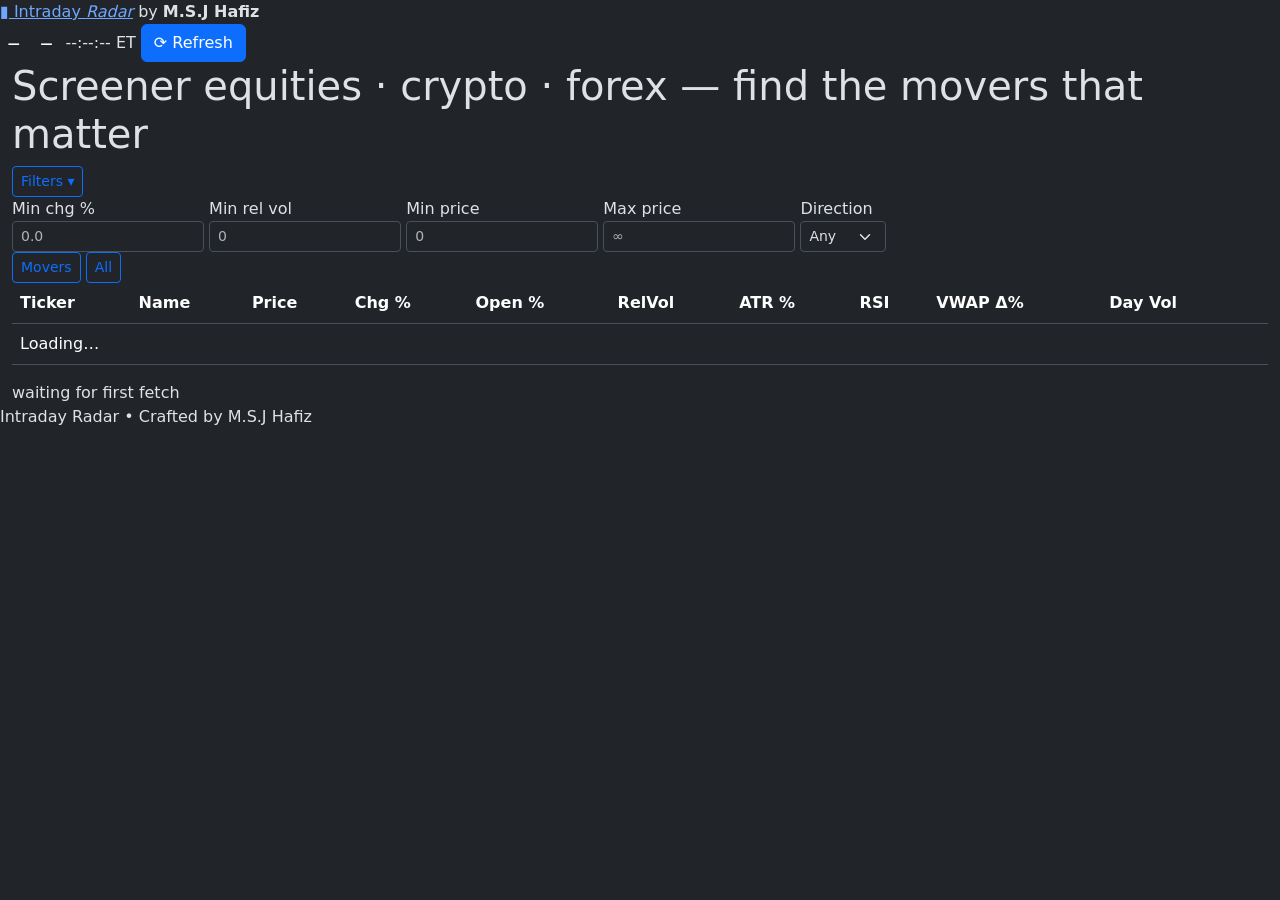
==== public/index.html @ ef5fe6a0 "Bootstrap 5.3 integration: dark theme variables, themed buttons/forms/tables/badges/progress, contai" ====
<!doctype html>
<html lang="en" data-bs-theme="dark">
<head>
  <meta charset="utf-8">
  <meta name="viewport" content="width=device-width, initial-scale=1">
  <title>Screener — Intraday Radar</title>
  <link href="https://cdn.jsdelivr.net/npm/bootstrap@5.3.3/dist/css/bootstrap.min.css" rel="stylesheet">
  <link rel="preconnect" href="https://fonts.googleapis.com">
  <link rel="preconnect" href="https://fonts.gstatic.com" crossorigin>
  <link href="https://fonts.googleapis.com/css2?family=Inter:wght@400;500;600;700;800&family=JetBrains+Mono:wght@400;500;600;700&display=swap" rel="stylesheet">
  <link rel="stylesheet" href="/static/style.css">
</head>
<body>
  <header class="topbar">
    <a class="brand" href="/"><span class="logo">▮</span> Intraday <em>Radar</em></a>
    <span class="byline">by <b>M.S.J Hafiz</b></span>
    <div class="topbar-right">
      <span class="pill badge rounded-pill" id="mode-pill">—</span>
      <span class="pill badge rounded-pill" id="state-pill">—</span>
      <span class="clock" id="et-clock">--:--:-- ET</span>
      <button class="btn btn-primary" id="refresh-btn">⟳ Refresh</button>
    </div>
  </header>
  <div class="tape"><div class="tape-track" id="tape-track"></div></div>
  <main class="container-xxl">
    <section class="panel">
      <div class="panel-head">
        <h1>Screener <span class="sub">equities · crypto · forex — find the movers that matter</span></h1>
        <button class="btn btn-sm btn-outline-primary filter-toggle" id="filter-toggle">Filters ▾</button>
      </div>
      <div class="filters" id="filters-panel">
        <label>Min chg % <input type="number" class="form-control form-control-sm" id="f-min-change" step="0.1" placeholder="0.0"></label>
        <label>Min rel vol <input type="number" class="form-control form-control-sm" id="f-min-relvol" step="0.1" placeholder="0"></label>
        <label>Min price <input type="number" class="form-control form-control-sm" id="f-min-price" step="0.01" placeholder="0"></label>
        <label>Max price <input type="number" class="form-control form-control-sm" id="f-max-price" step="0.01" placeholder="∞"></label>
        <label>Direction
          <select class="form-select form-select-sm" id="f-direction">
            <option value="any" selected>Any</option>
            <option value="up">Up</option>
            <option value="down">Down</option>
          </select>
        </label>
        <div class="filters-actions">
          <button class="btn btn-sm btn-outline-primary" id="preset-movers">Movers</button>
          <button class="btn btn-sm btn-outline-primary" id="preset-all">All</button>
        </div>
      </div>
      <div class="breadth" id="breadth"></div>
      <div class="table-scroll">
      <table class="grid table align-middle" id="screener-table">
        <thead>
          <tr>
            <th data-sort="change_desc">Ticker</th>
            <th>Name</th>
            <th data-sort="change_desc" class="num">Price</th>
            <th data-sort="change_desc" class="num">Chg %</th>
            <th class="num">Open %</th>
            <th data-sort="relvol" class="num">RelVol</th>
            <th data-sort="atr" class="num">ATR %</th>
            <th data-sort="rsi" class="num">RSI</th>
            <th class="num">VWAP Δ%</th>
            <th class="num">Day Vol</th>
            <th></th>
          </tr>
        </thead>
        <tbody id="rows">
          <tr><td colspan="11" class="empty">Loading…</td></tr>
        </tbody>
      </table>
      </div>
      <div class="panel-foot">
        <span id="refresh-note">waiting for first fetch</span>
        <span id="row-count"></span>
      </div>
    </section>
  </main>
  <footer class="site-foot">
    Intraday Radar <span class="sep">•</span> Crafted by <span class="credit">M.S.J Hafiz</span>
  </footer>
  <script src="/static/chart.js"></script>
  <script src="/static/app.js"></script>
</body>
</html>
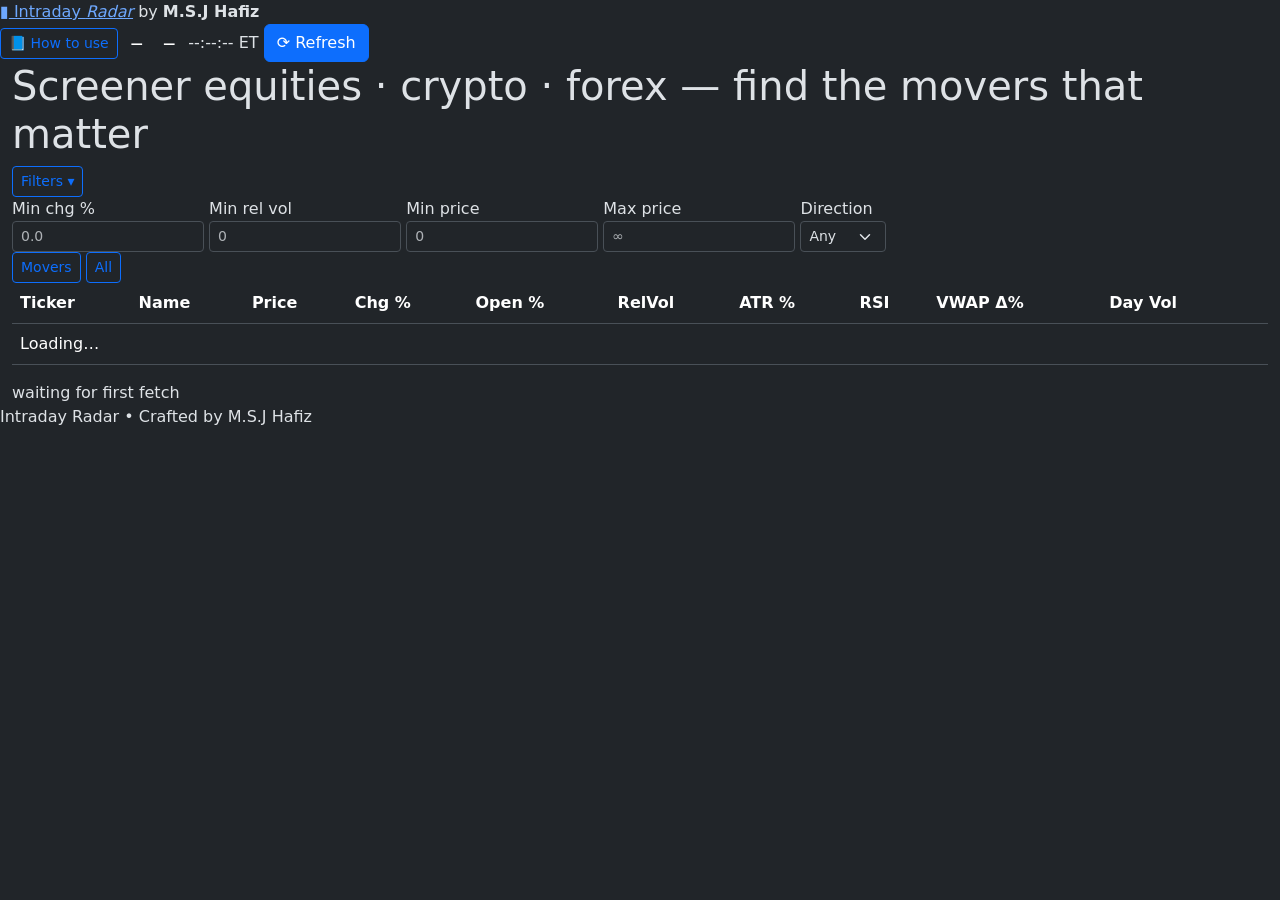
==== commit 57c213fd: "Add /guide: signal trading manual for Binomo, Pocket Option, IQ Option and more - New guide page (pu" ====
--- a/public/index.html
+++ b/public/index.html
@@ -15,6 +15,7 @@
     <a class="brand" href="/"><span class="logo">▮</span> Intraday <em>Radar</em></a>
     <span class="byline">by <b>M.S.J Hafiz</b></span>
     <div class="topbar-right">
+      <a class="btn btn-sm btn-outline-primary" href="/guide" title="How to trade the signal — Binomo, Pocket Option, IQ Option & more">📘 How to use</a>
       <span class="pill badge rounded-pill" id="mode-pill">—</span>
       <span class="pill badge rounded-pill" id="state-pill">—</span>
       <span class="clock" id="et-clock">--:--:-- ET</span>
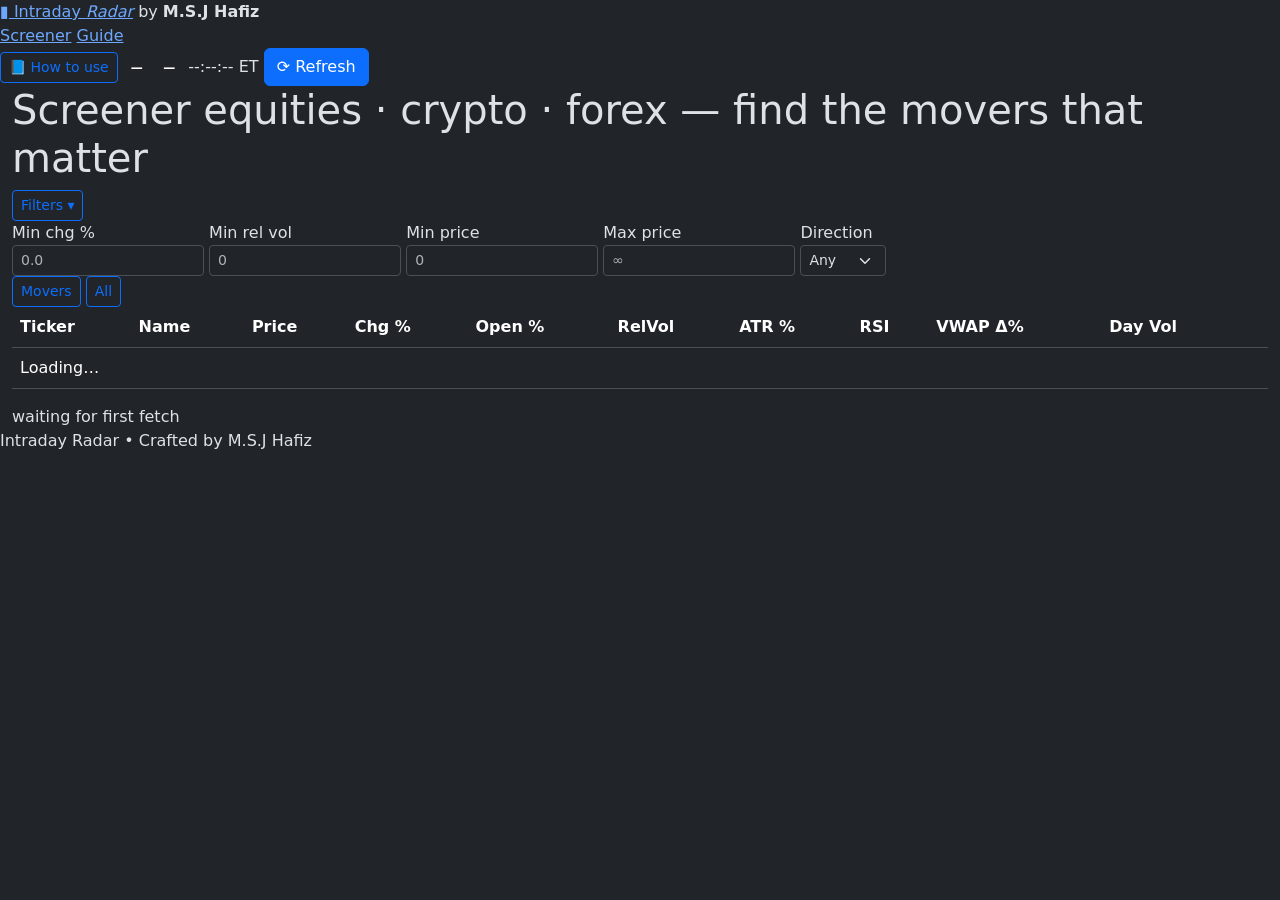
==== commit a2a7f2cf: "Design 3.0: full UI/UX pass for desktop and phone Desktop: - top nav (Screener / Guide) with active " ====
--- a/public/index.html
+++ b/public/index.html
@@ -14,12 +14,16 @@
   <header class="topbar">
     <a class="brand" href="/"><span class="logo">▮</span> Intraday <em>Radar</em></a>
     <span class="byline">by <b>M.S.J Hafiz</b></span>
+    <nav class="topnav">
+      <a href="/" class="topnav-link active">Screener</a>
+      <a href="/guide" class="topnav-link">Guide</a>
+    </nav>
     <div class="topbar-right">
-      <a class="btn btn-sm btn-outline-primary" href="/guide" title="How to trade the signal — Binomo, Pocket Option, IQ Option & more">📘 How to use</a>
+      <a class="btn btn-sm btn-outline-primary" href="/guide" title="How to trade the signal — Binomo, Pocket Option, IQ Option & more">📘 <span class="btn-text">How to use</span></a>
       <span class="pill badge rounded-pill" id="mode-pill">—</span>
       <span class="pill badge rounded-pill" id="state-pill">—</span>
       <span class="clock" id="et-clock">--:--:-- ET</span>
-      <button class="btn btn-primary" id="refresh-btn">⟳ Refresh</button>
+      <button class="btn btn-primary" id="refresh-btn">⟳ <span class="btn-text">Refresh</span></button>
     </div>
   </header>
   <div class="tape"><div class="tape-track" id="tape-track"></div></div>
@@ -51,9 +55,9 @@
       <table class="grid table align-middle" id="screener-table">
         <thead>
           <tr>
-            <th data-sort="change_desc">Ticker</th>
+            <th>Ticker</th>
             <th>Name</th>
-            <th data-sort="change_desc" class="num">Price</th>
+            <th class="num">Price</th>
             <th data-sort="change_desc" class="num">Chg %</th>
             <th class="num">Open %</th>
             <th data-sort="relvol" class="num">RelVol</th>
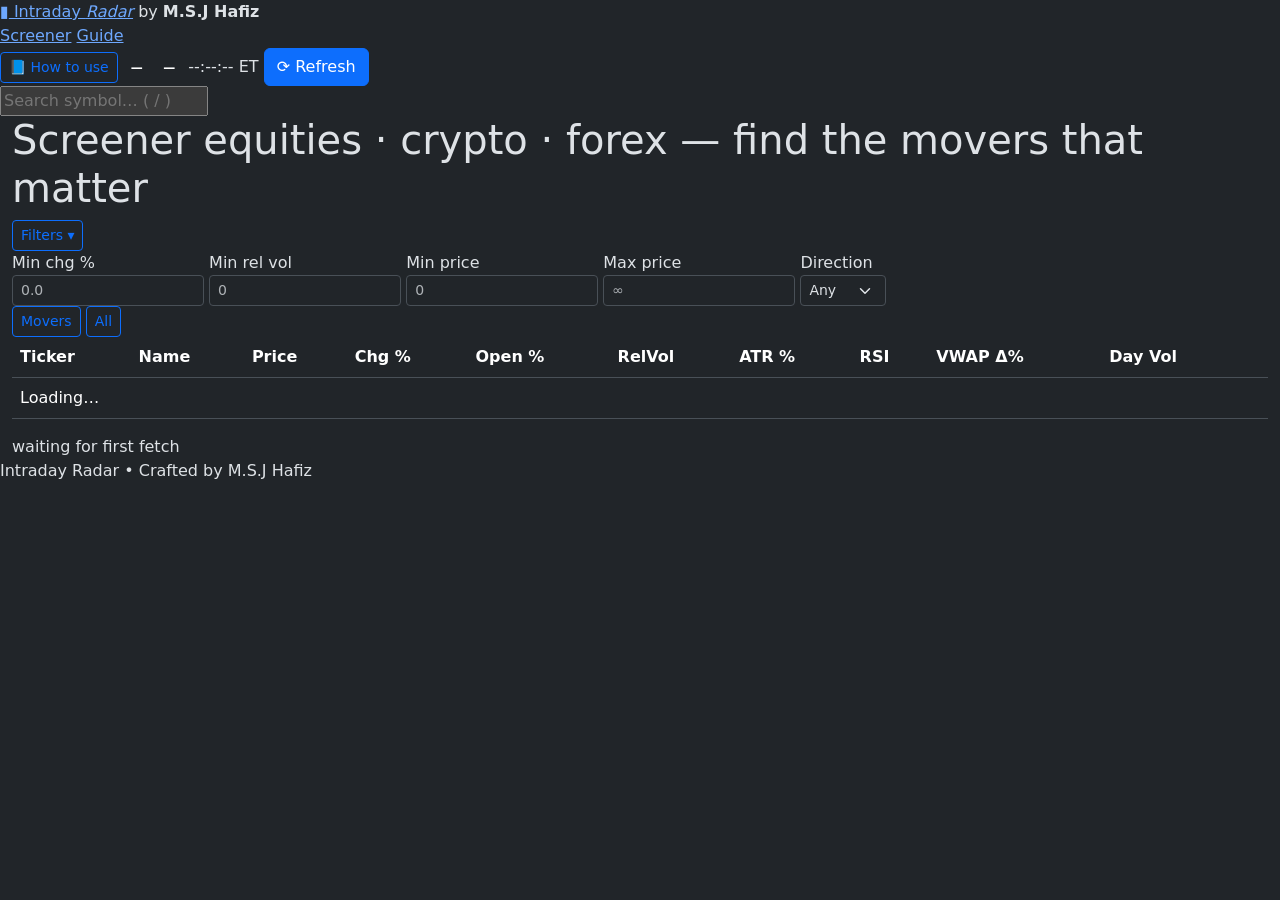
==== commit e23cb21f: "Pro capabilities: symbol search, chart timeframe toggle, symbol pager - /api/symbols (watchlist tick" ====
--- a/public/index.html
+++ b/public/index.html
@@ -3,6 +3,12 @@
 <head>
   <meta charset="utf-8">
   <meta name="viewport" content="width=device-width, initial-scale=1">
+  <meta name="description" content="Real-time intraday screener for US equities, crypto and forex with multi-timeframe buy/sell signals, predictions and risk checks.">
+  <meta name="theme-color" content="#05080f">
+  <link rel="icon" type="image/svg+xml" href="data:image/svg+xml,%3Csvg xmlns='http://www.w3.org/2000/svg' viewBox='0 0 32 32'%3E%3Cdefs%3E%3ClinearGradient id='g' x1='0' y1='0' x2='1' y2='1'%3E%3Cstop offset='0' stop-color='%2322d3ee'/%3E%3Cstop offset='1' stop-color='%23818cf8'/%3E%3C/linearGradient%3E%3C/defs%3E%3Crect width='32' height='32' rx='8' fill='url(%23g)'/%3E%3Cpath d='M7 21 L12 13 L16 17 L20 10 L25 18' stroke='%2306131c' stroke-width='3' fill='none' stroke-linecap='round' stroke-linejoin='round'/%3E%3C/svg%3E">
+  <meta property="og:title" content="Screener — Intraday Radar">
+  <meta property="og:description" content="Real-time intraday screener for US equities, crypto and forex with multi-timeframe buy/sell signals, predictions and risk checks.">
+  <meta property="og:type" content="website">
   <title>Screener — Intraday Radar</title>
   <link href="https://cdn.jsdelivr.net/npm/bootstrap@5.3.3/dist/css/bootstrap.min.css" rel="stylesheet">
   <link rel="preconnect" href="https://fonts.googleapis.com">
@@ -19,13 +25,17 @@
       <a href="/guide" class="topnav-link">Guide</a>
     </nav>
     <div class="topbar-right">
-      <a class="btn btn-sm btn-outline-primary" href="/guide" title="How to trade the signal — Binomo, Pocket Option, IQ Option & more">📘 <span class="btn-text">How to use</span></a>
+      <a class="btn btn-sm btn-outline-primary" href="/guide" title="How to trade the signal — Binomo, Pocket Option, IQ Option & more" aria-label="Trading manual">📘 <span class="btn-text">How to use</span></a>
       <span class="pill badge rounded-pill" id="mode-pill">—</span>
       <span class="pill badge rounded-pill" id="state-pill">—</span>
       <span class="clock" id="et-clock">--:--:-- ET</span>
-      <button class="btn btn-primary" id="refresh-btn">⟳ <span class="btn-text">Refresh</span></button>
+      <button class="btn btn-primary" id="refresh-btn" aria-label="Refresh data">⟳ <span class="btn-text">Refresh</span></button>
     </div>
-  </header>
+        <div class="searchbox">
+        <input id="sym-search" type="text" placeholder="Search symbol… ( / )" autocomplete="off" aria-label="Search symbol" spellcheck="false">
+        <div class="sym-drop" id="sym-drop" role="listbox"></div>
+      </div>
+</header>
   <div class="tape"><div class="tape-track" id="tape-track"></div></div>
   <main class="container-xxl">
     <section class="panel">
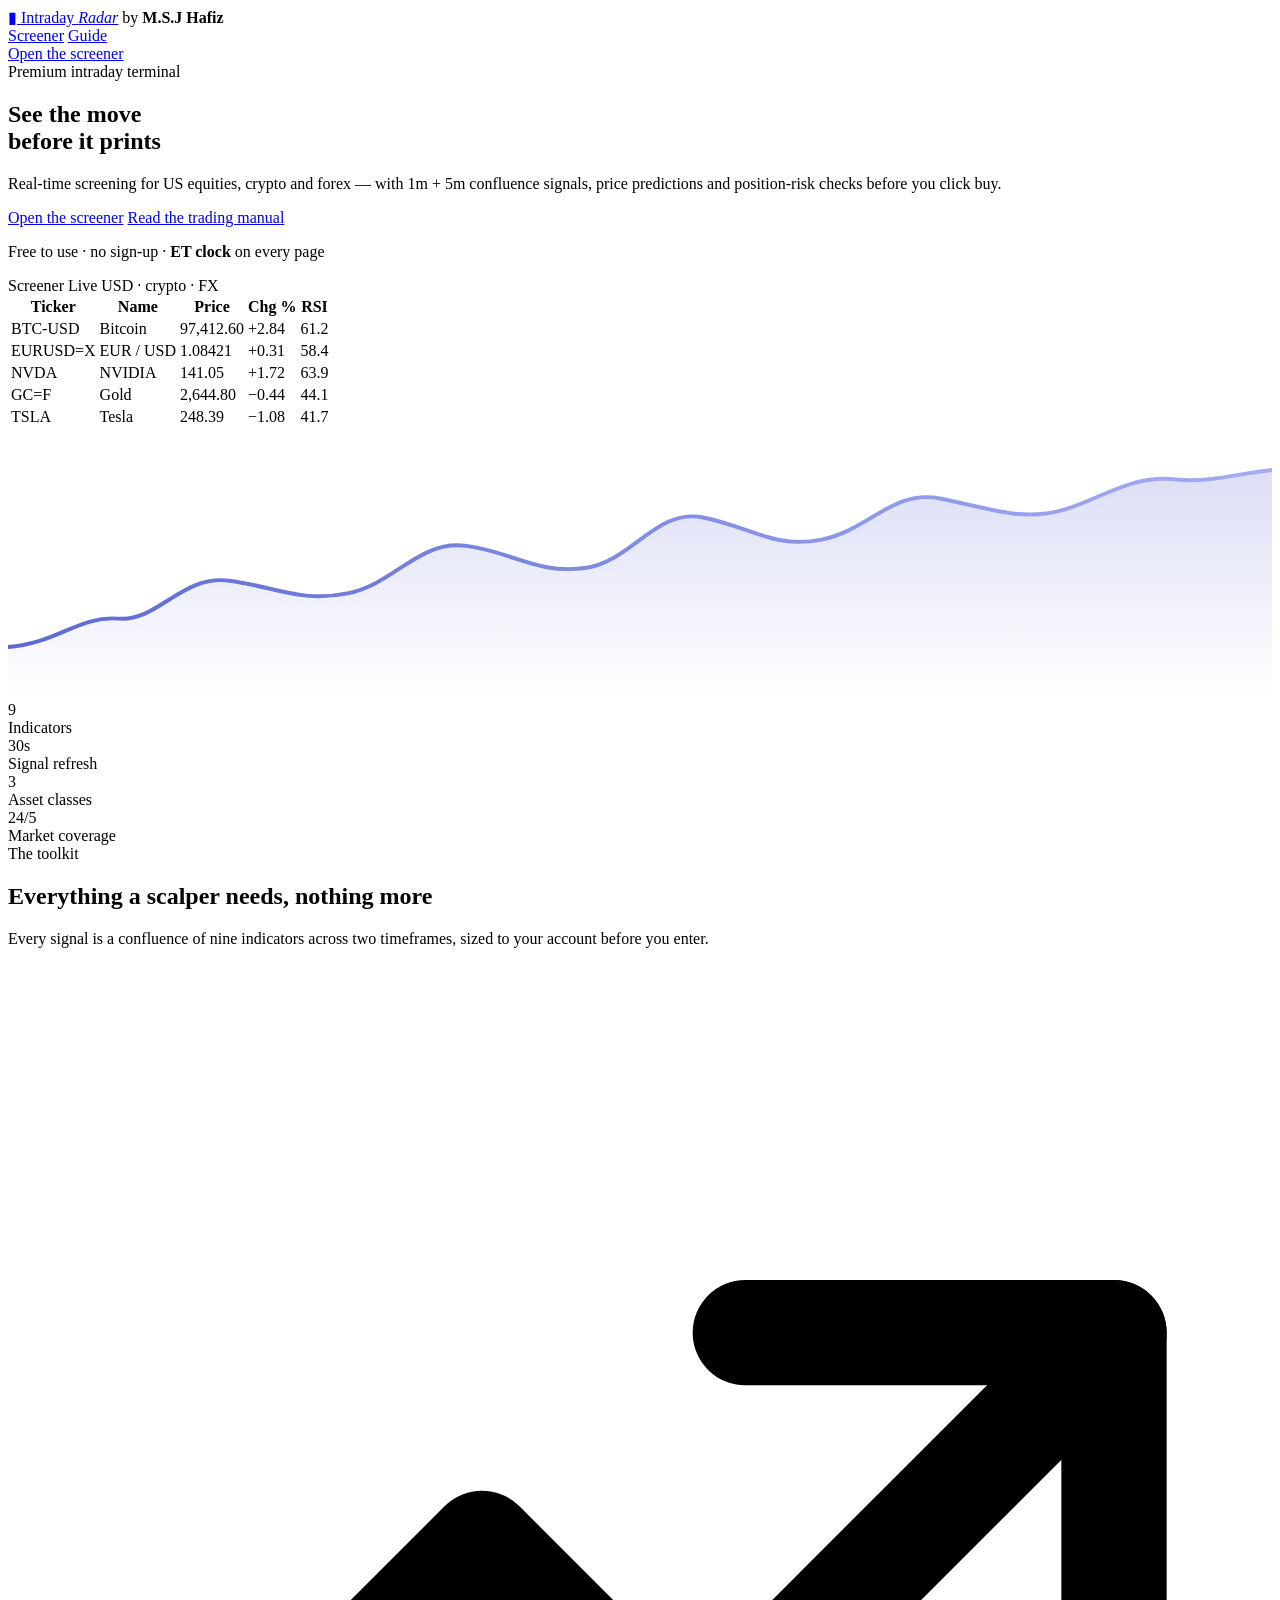
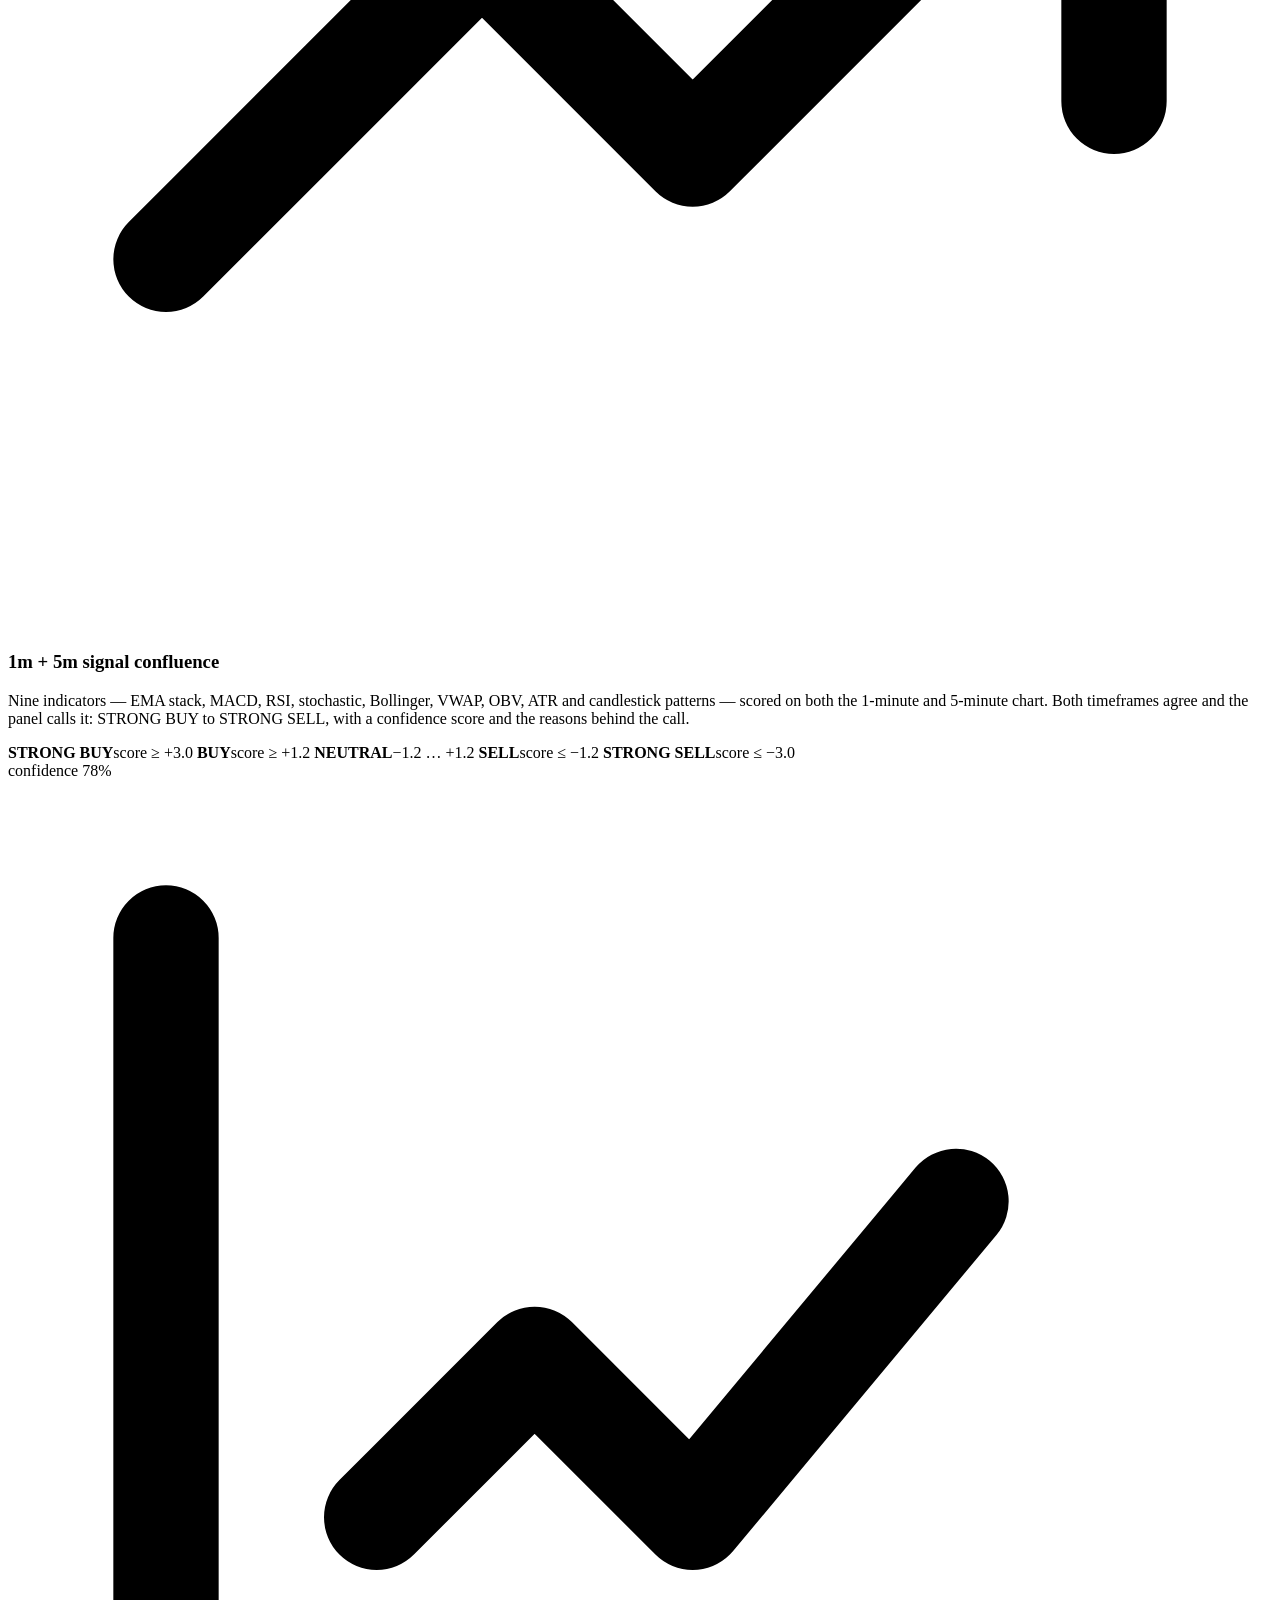
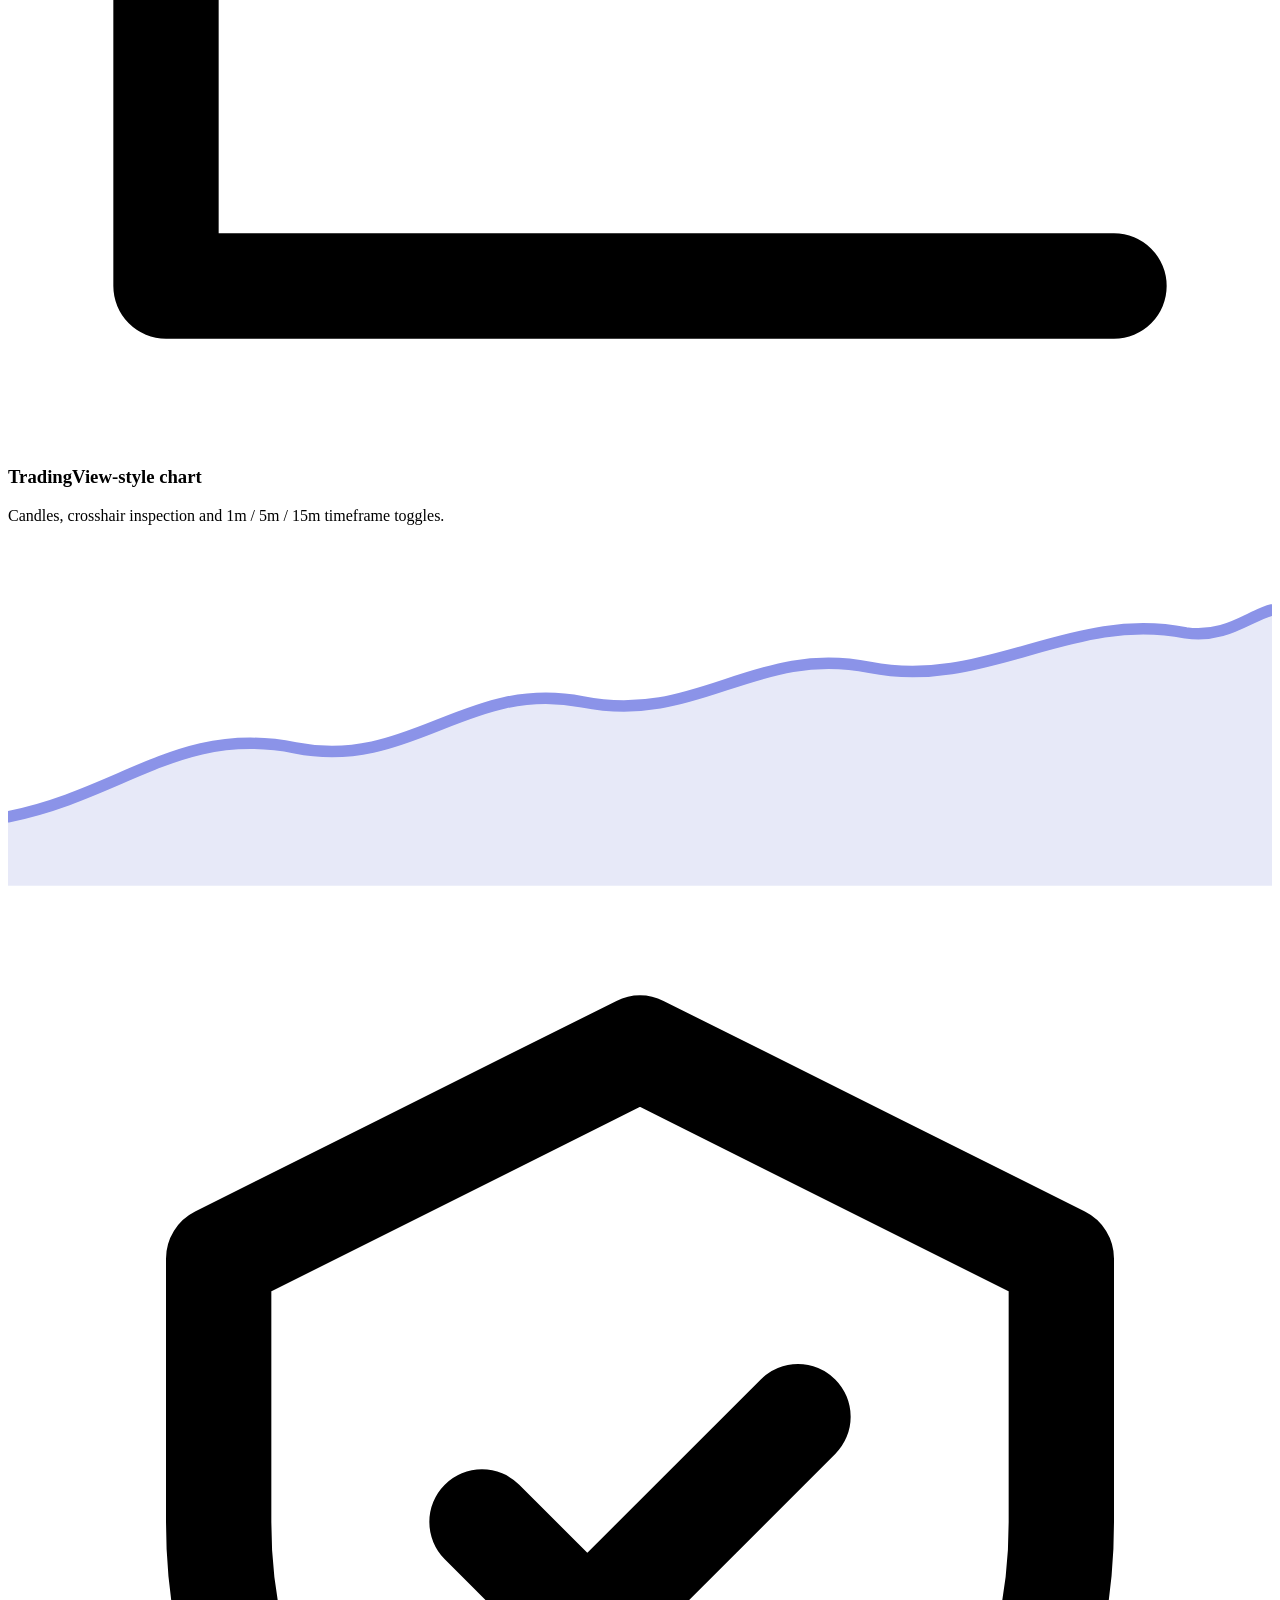
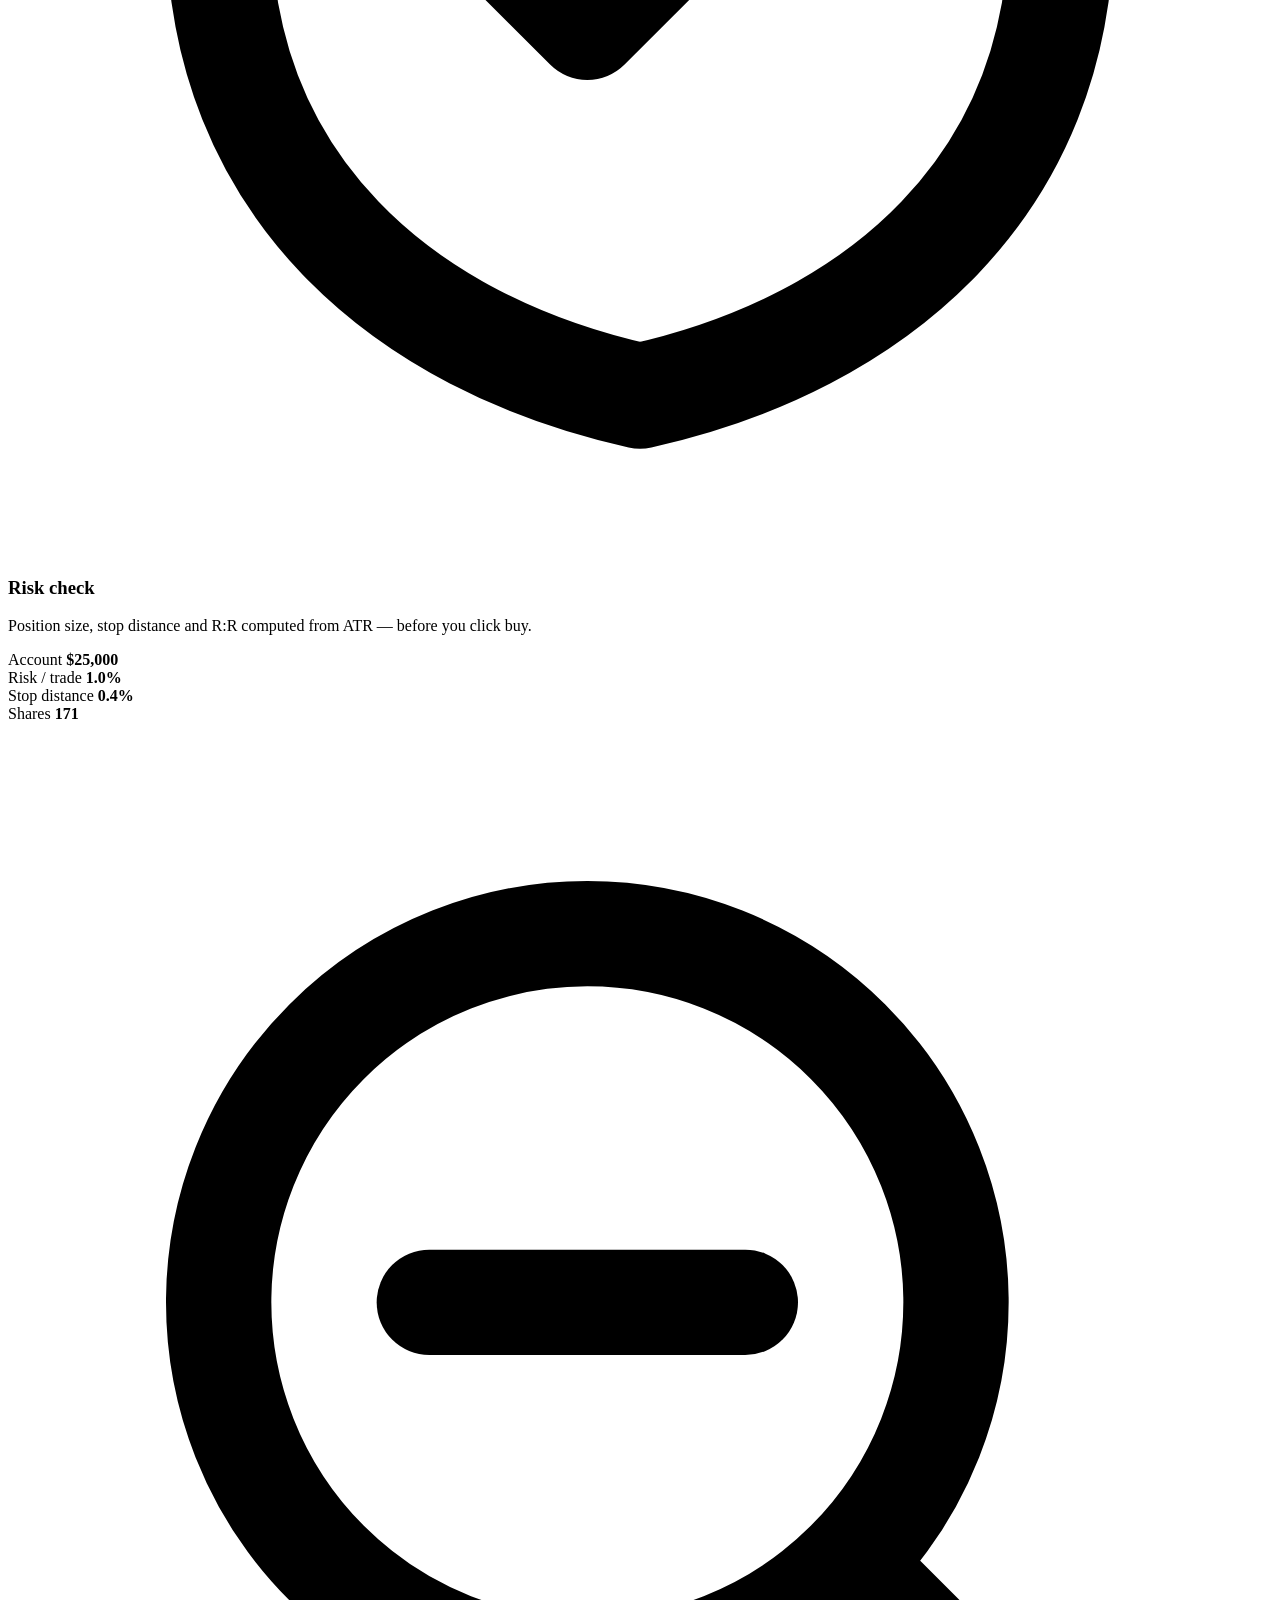
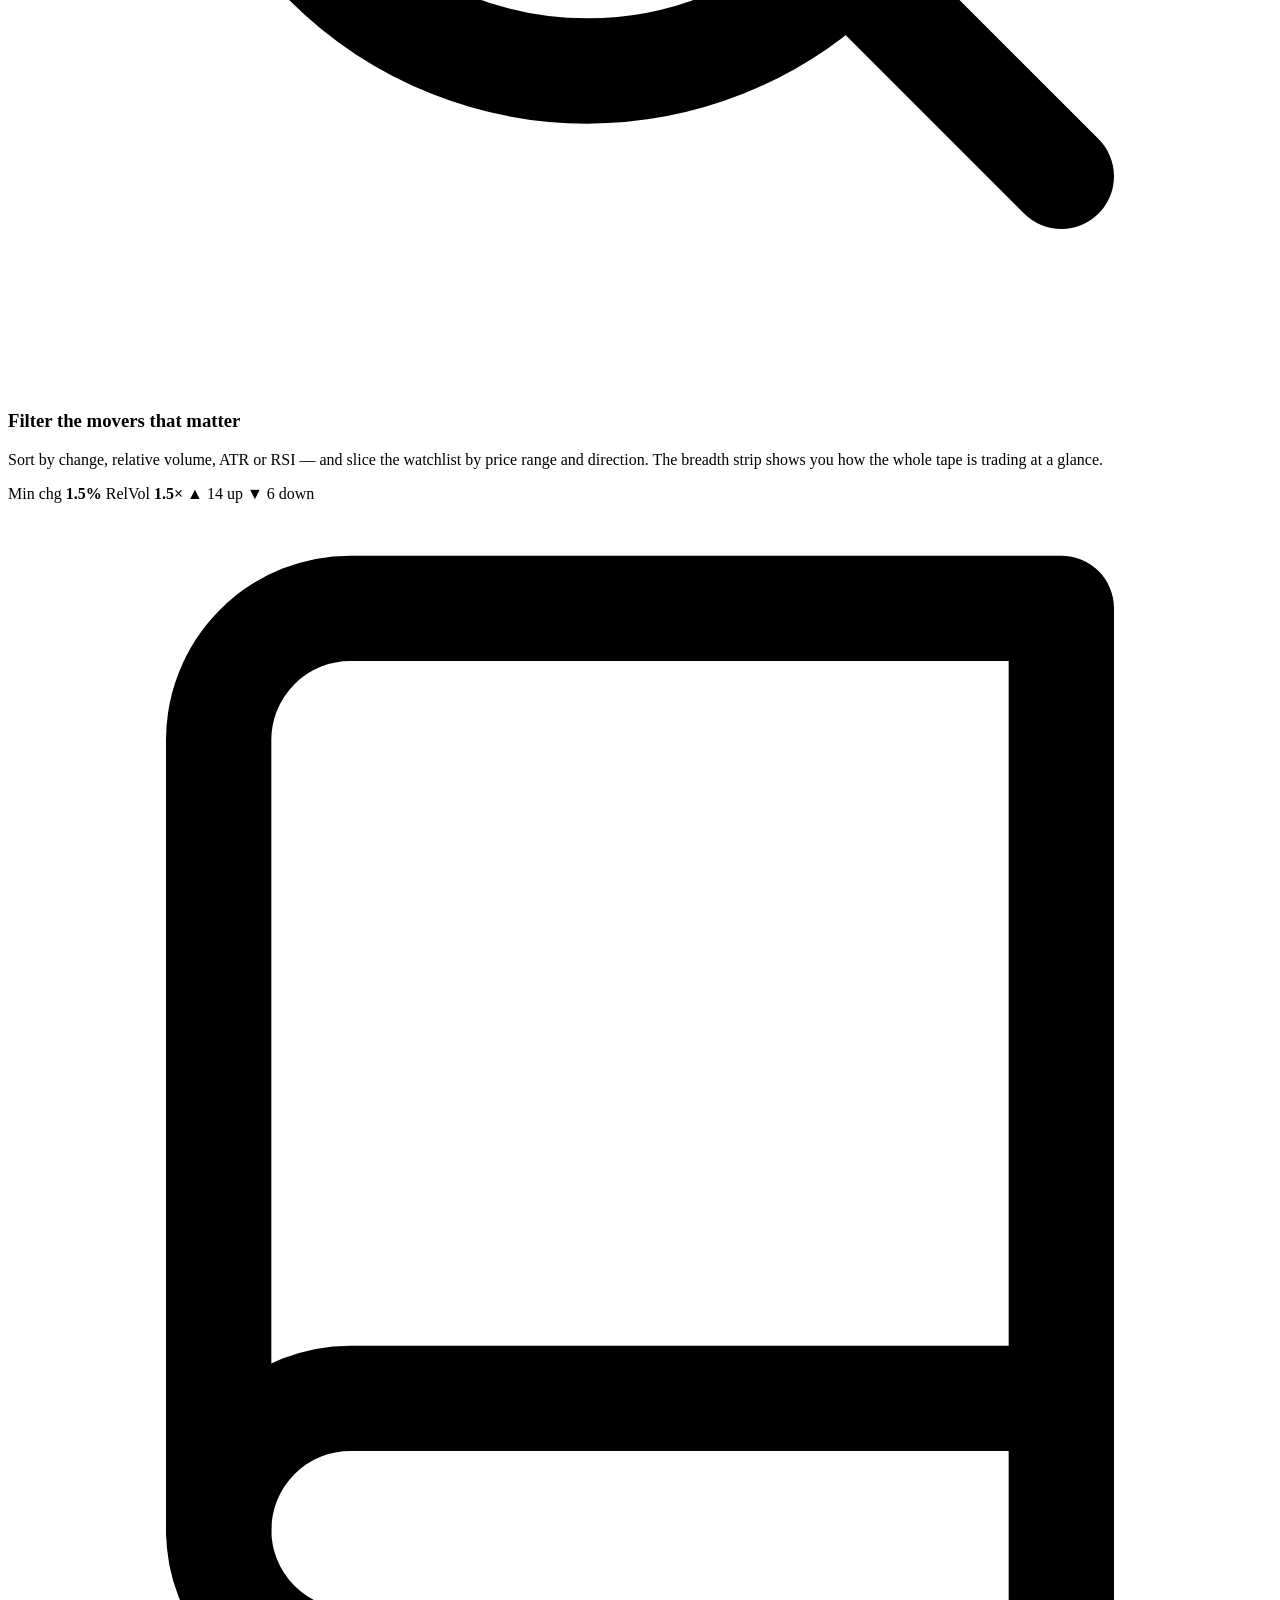
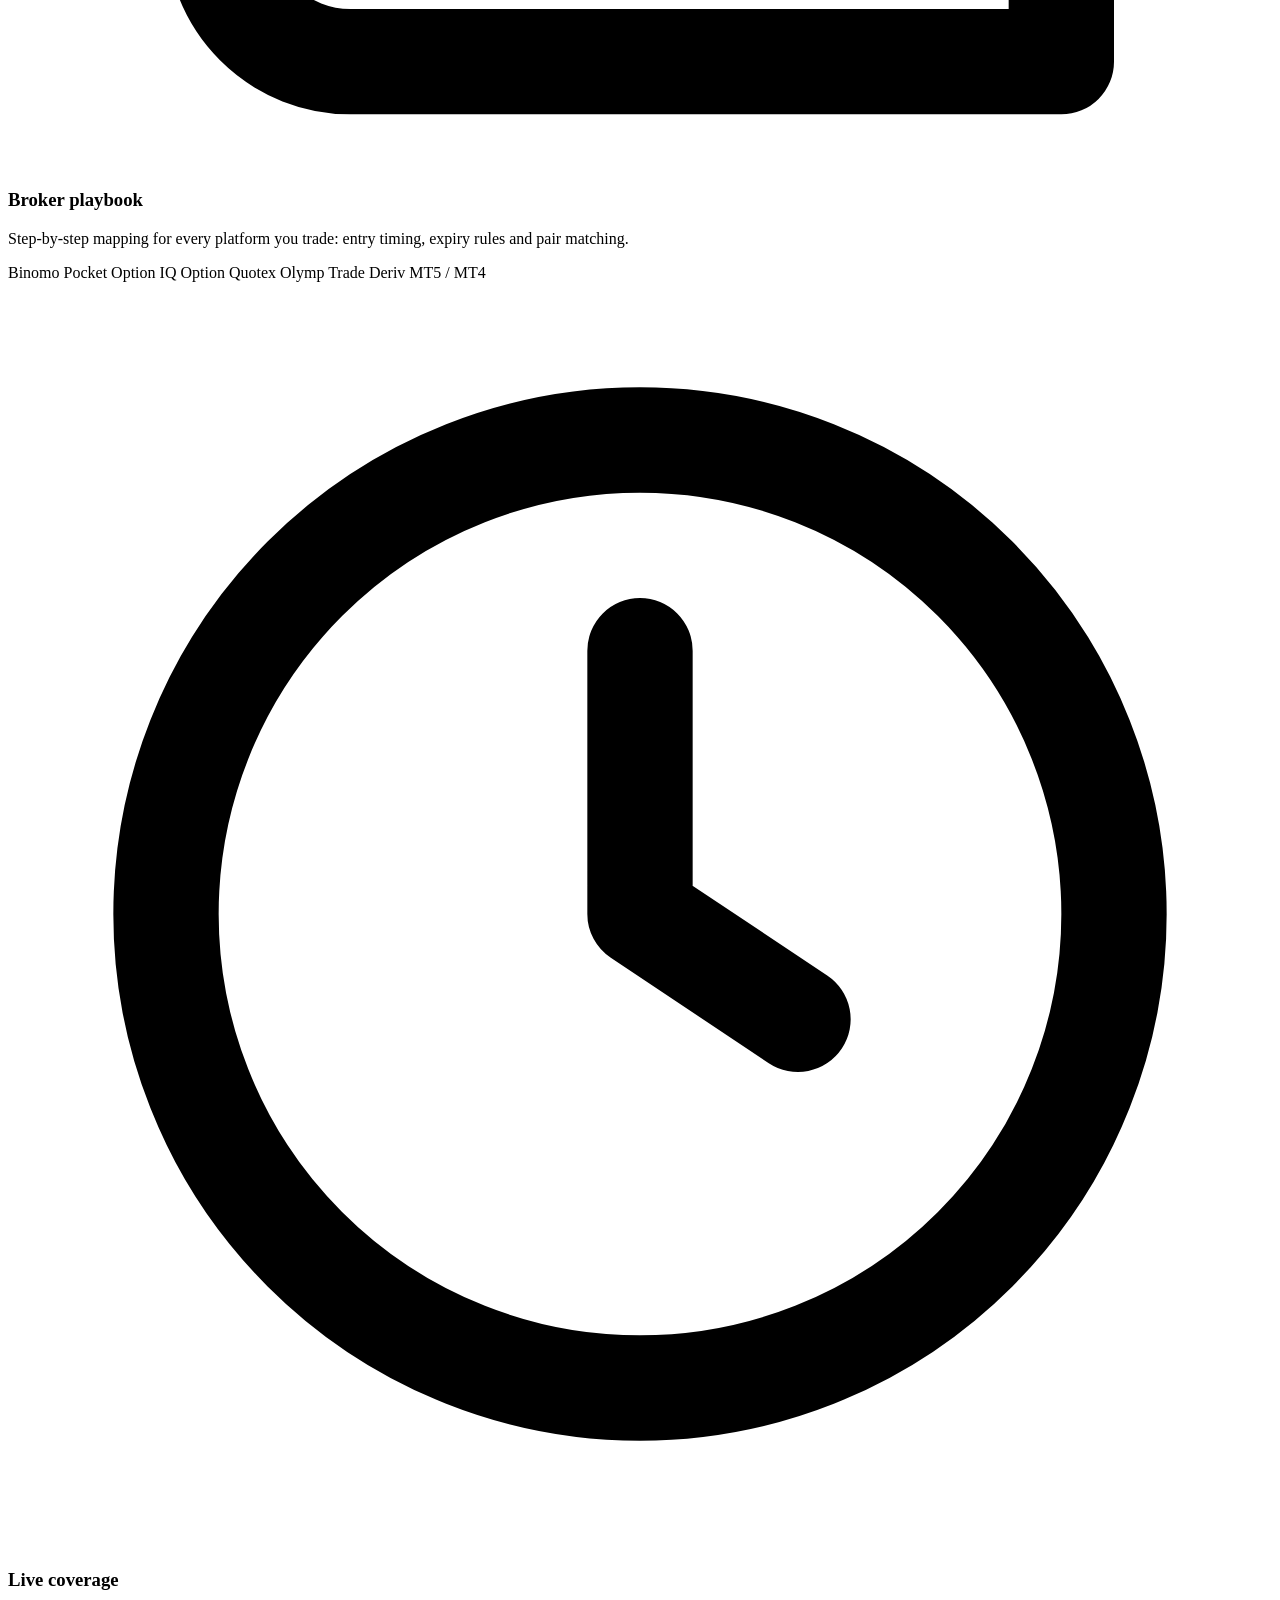
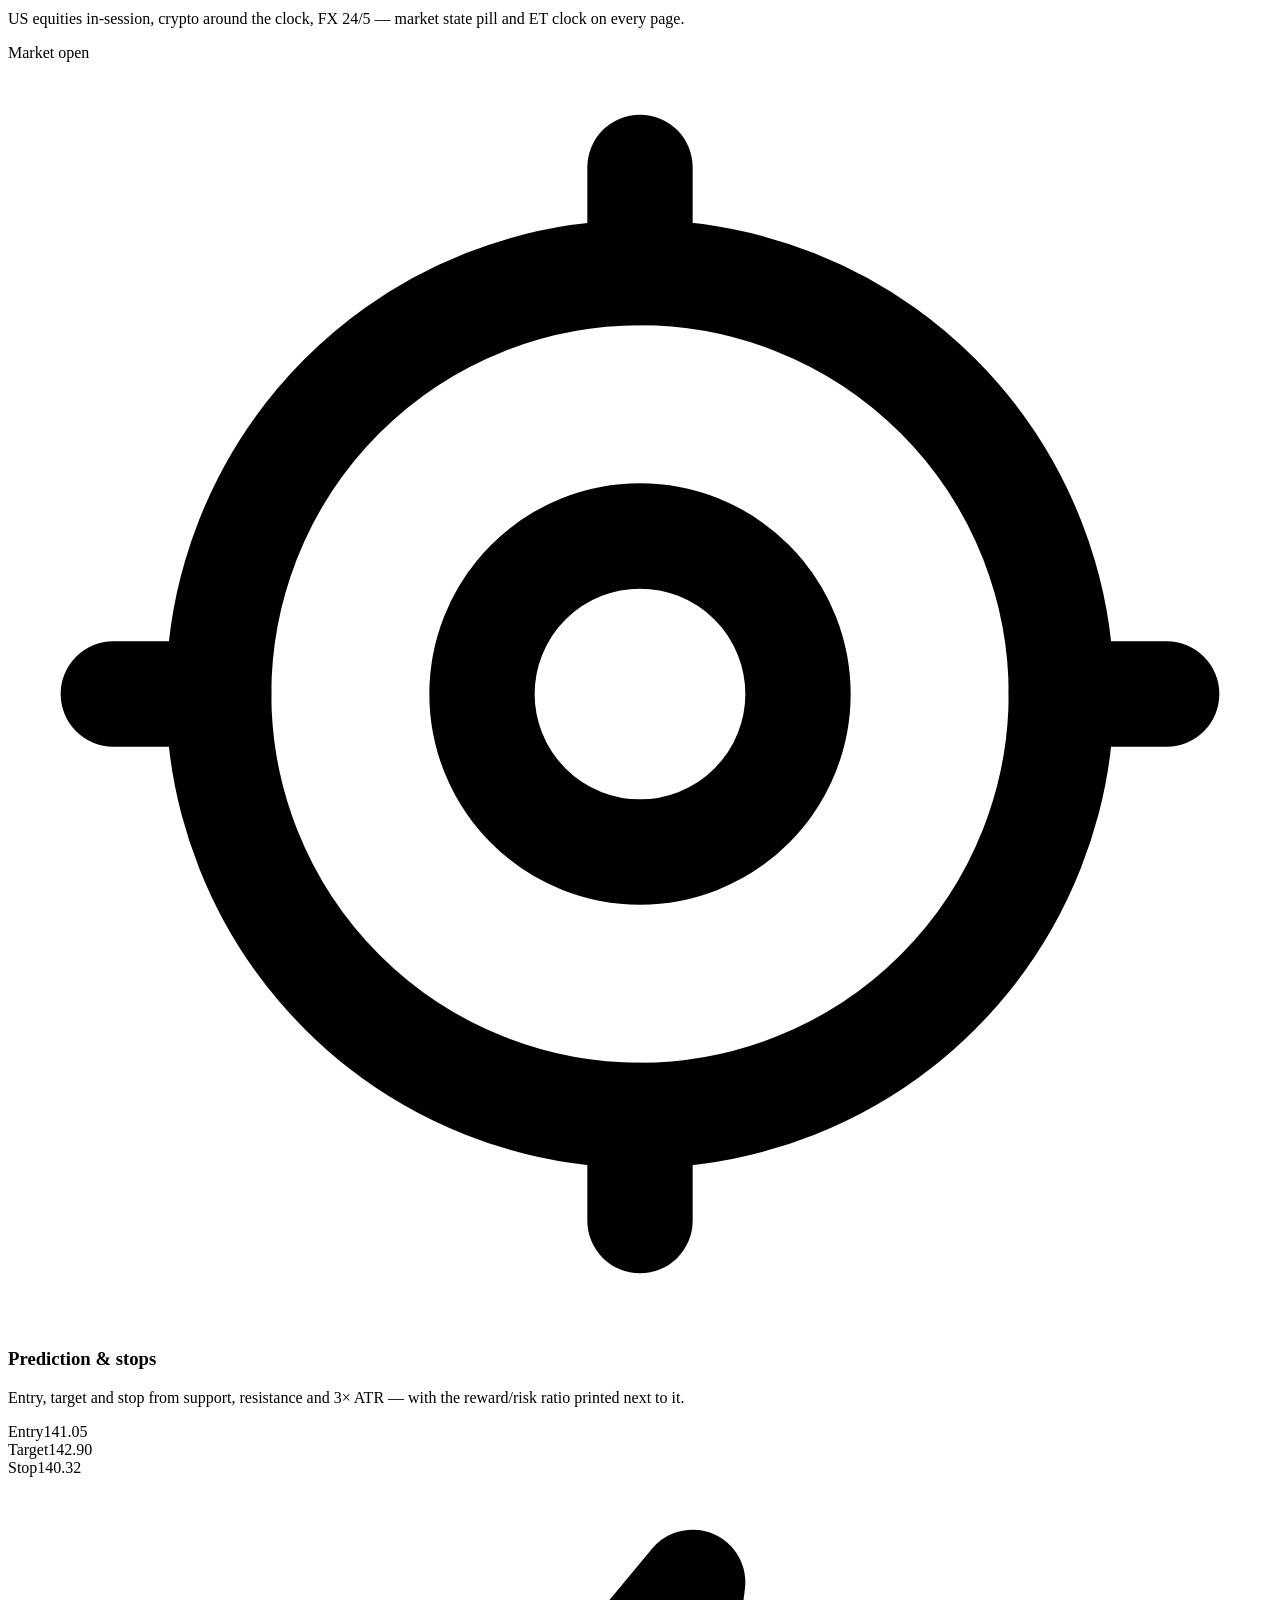
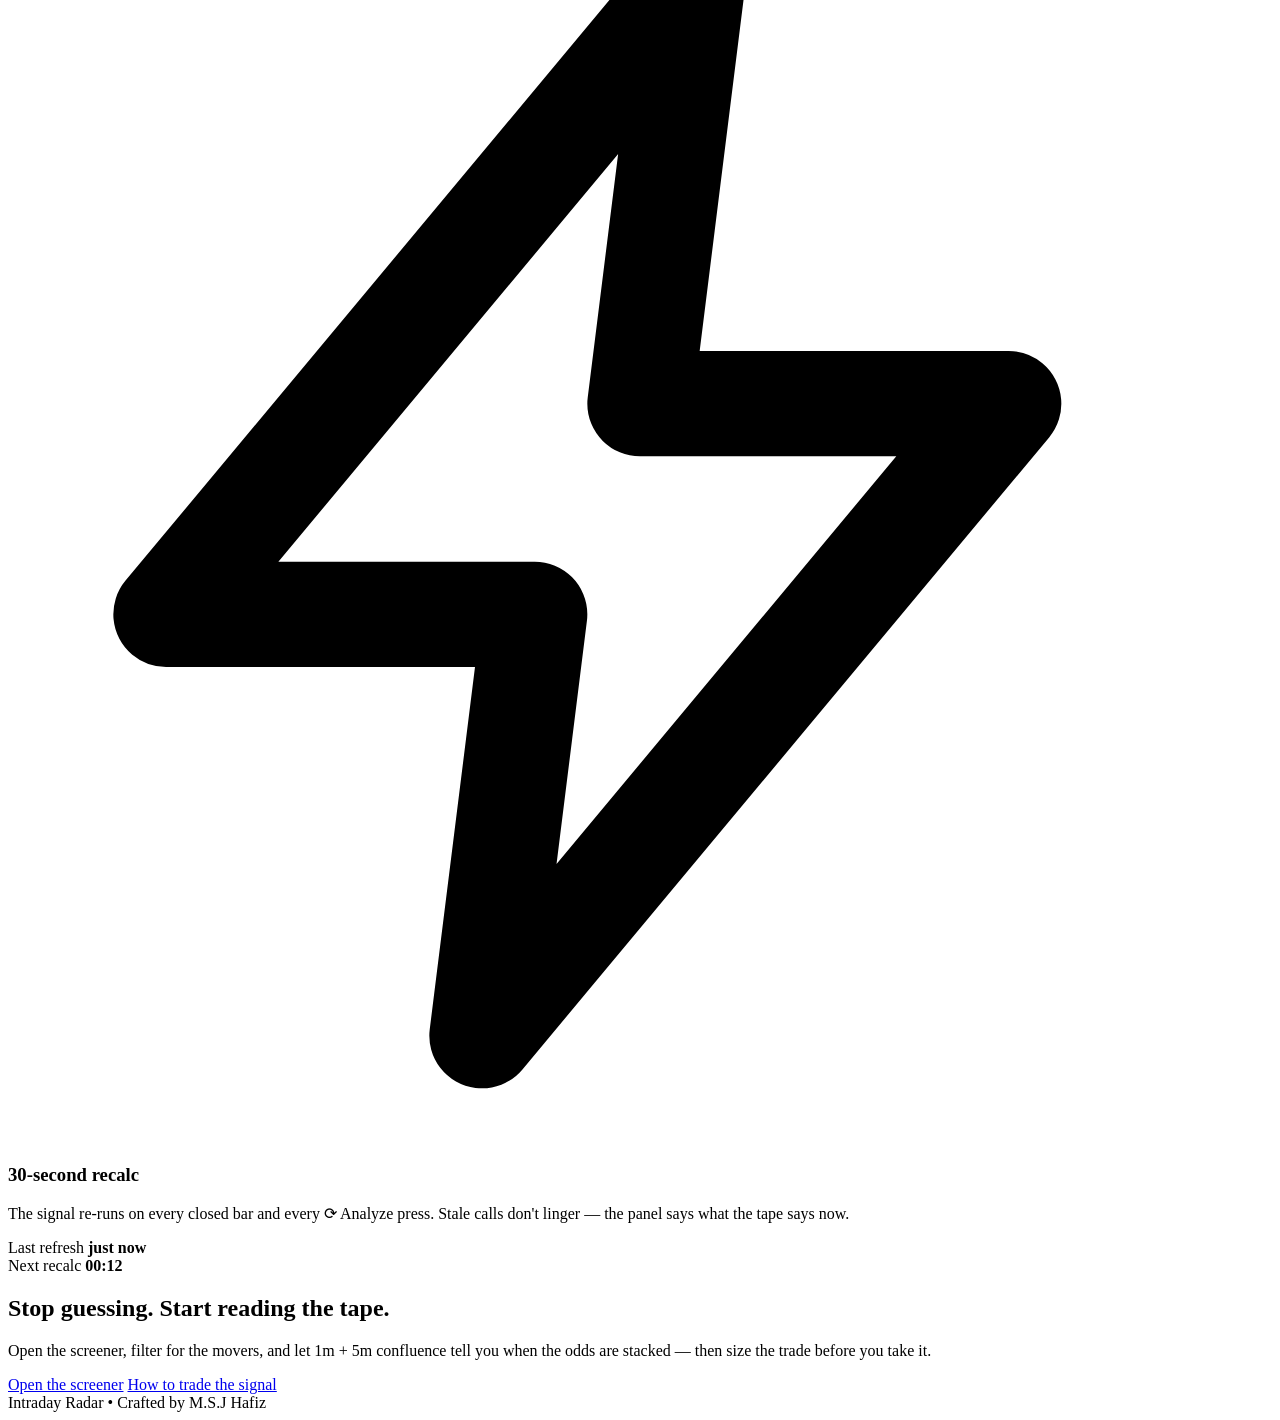
==== commit 4c01dc5b: "Linear/Modern design system: indigo re-skin, landing page, drop Bootstrap - Rewrite style.css as a f" ====
--- a/public/index.html
+++ b/public/index.html
@@ -1,98 +1,224 @@
 <!doctype html>
-<html lang="en" data-bs-theme="dark">
+<html lang="en">
 <head>
   <meta charset="utf-8">
   <meta name="viewport" content="width=device-width, initial-scale=1">
-  <meta name="description" content="Real-time intraday screener for US equities, crypto and forex with multi-timeframe buy/sell signals, predictions and risk checks.">
-  <meta name="theme-color" content="#05080f">
-  <link rel="icon" type="image/svg+xml" href="data:image/svg+xml,%3Csvg xmlns='http://www.w3.org/2000/svg' viewBox='0 0 32 32'%3E%3Cdefs%3E%3ClinearGradient id='g' x1='0' y1='0' x2='1' y2='1'%3E%3Cstop offset='0' stop-color='%2322d3ee'/%3E%3Cstop offset='1' stop-color='%23818cf8'/%3E%3C/linearGradient%3E%3C/defs%3E%3Crect width='32' height='32' rx='8' fill='url(%23g)'/%3E%3Cpath d='M7 21 L12 13 L16 17 L20 10 L25 18' stroke='%2306131c' stroke-width='3' fill='none' stroke-linecap='round' stroke-linejoin='round'/%3E%3C/svg%3E">
-  <meta property="og:title" content="Screener — Intraday Radar">
-  <meta property="og:description" content="Real-time intraday screener for US equities, crypto and forex with multi-timeframe buy/sell signals, predictions and risk checks.">
+  <meta name="description" content="Intraday Radar — real-time screener for US equities, crypto and forex with multi-timeframe buy/sell signals, price predictions and position-risk checks.">
+  <meta name="theme-color" content="#050506">
+  <link rel="icon" type="image/svg+xml" href="data:image/svg+xml,%3Csvg xmlns='http://www.w3.org/2000/svg' viewBox='0 0 32 32'%3E%3Cdefs%3E%3ClinearGradient id='g' x1='0' y1='0' x2='1' y2='1'%3E%3Cstop offset='0' stop-color='%235e6ad2'/%3E%3Cstop offset='1' stop-color='%238b93e8'/%3E%3C/linearGradient%3E%3C/defs%3E%3Crect width='32' height='32' rx='8' fill='url(%23g)'/%3E%3Cpath d='M7 21 L12 13 L16 17 L20 10 L25 18' stroke='%230a0a0c' stroke-width='3' fill='none' stroke-linecap='round' stroke-linejoin='round'/%3E%3C/svg%3E">
+  <meta property="og:title" content="Intraday Radar — real-time trading signals">
+  <meta property="og:description" content="Real-time intraday screener for US equities, crypto and forex with multi-timeframe buy/sell signals, price predictions and risk checks.">
   <meta property="og:type" content="website">
-  <title>Screener — Intraday Radar</title>
-  <link href="https://cdn.jsdelivr.net/npm/bootstrap@5.3.3/dist/css/bootstrap.min.css" rel="stylesheet">
+  <title>Intraday Radar — real-time trading signals</title>
   <link rel="preconnect" href="https://fonts.googleapis.com">
   <link rel="preconnect" href="https://fonts.gstatic.com" crossorigin>
+  <link rel="dns-prefetch" href="https://fonts.gstatic.com">
   <link href="https://fonts.googleapis.com/css2?family=Inter:wght@400;500;600;700;800&family=JetBrains+Mono:wght@400;500;600;700&display=swap" rel="stylesheet">
-  <link rel="stylesheet" href="/static/style.css">
+  <link rel="preload" href="/static/style.css?v=20" as="style">
+  <link rel="stylesheet" href="/static/style.css?v=20">
 </head>
 <body>
   <header class="topbar">
     <a class="brand" href="/"><span class="logo">▮</span> Intraday <em>Radar</em></a>
     <span class="byline">by <b>M.S.J Hafiz</b></span>
-    <nav class="topnav">
-      <a href="/" class="topnav-link active">Screener</a>
+    <nav class="topnav" aria-label="Primary">
+      <a href="/screener" class="topnav-link">Screener</a>
       <a href="/guide" class="topnav-link">Guide</a>
     </nav>
     <div class="topbar-right">
-      <a class="btn btn-sm btn-outline-primary" href="/guide" title="How to trade the signal — Binomo, Pocket Option, IQ Option & more" aria-label="Trading manual">📘 <span class="btn-text">How to use</span></a>
-      <span class="pill badge rounded-pill" id="mode-pill">—</span>
-      <span class="pill badge rounded-pill" id="state-pill">—</span>
-      <span class="clock" id="et-clock">--:--:-- ET</span>
-      <button class="btn btn-primary" id="refresh-btn" aria-label="Refresh data">⟳ <span class="btn-text">Refresh</span></button>
-    </div>
-        <div class="searchbox">
-        <input id="sym-search" type="text" placeholder="Search symbol… ( / )" autocomplete="off" aria-label="Search symbol" spellcheck="false">
-        <div class="sym-drop" id="sym-drop" role="listbox"></div>
-      </div>
-</header>
-  <div class="tape"><div class="tape-track" id="tape-track"></div></div>
-  <main class="container-xxl">
-    <section class="panel">
-      <div class="panel-head">
-        <h1>Screener <span class="sub">equities · crypto · forex — find the movers that matter</span></h1>
-        <button class="btn btn-sm btn-outline-primary filter-toggle" id="filter-toggle">Filters ▾</button>
-      </div>
-      <div class="filters" id="filters-panel">
-        <label>Min chg % <input type="number" class="form-control form-control-sm" id="f-min-change" step="0.1" placeholder="0.0"></label>
-        <label>Min rel vol <input type="number" class="form-control form-control-sm" id="f-min-relvol" step="0.1" placeholder="0"></label>
-        <label>Min price <input type="number" class="form-control form-control-sm" id="f-min-price" step="0.01" placeholder="0"></label>
-        <label>Max price <input type="number" class="form-control form-control-sm" id="f-max-price" step="0.01" placeholder="∞"></label>
-        <label>Direction
-          <select class="form-select form-select-sm" id="f-direction">
-            <option value="any" selected>Any</option>
-            <option value="up">Up</option>
-            <option value="down">Down</option>
-          </select>
-        </label>
-        <div class="filters-actions">
-          <button class="btn btn-sm btn-outline-primary" id="preset-movers">Movers</button>
-          <button class="btn btn-sm btn-outline-primary" id="preset-all">All</button>
-        </div>
-      </div>
-      <div class="breadth" id="breadth"></div>
-      <div class="table-scroll">
-      <table class="grid table align-middle" id="screener-table">
+      <a class="btn" href="/screener">Open the screener</a>
+    </div>
+  </header>
+
+  <section class="hero">
+    <span class="hero-badge">Premium intraday terminal</span>
+    <h1 class="hero-title">See the move<br>before it <span class="accent-span">prints</span></h1>
+    <p class="hero-sub">Real-time screening for US equities, crypto and forex — with 1m + 5m confluence signals, price predictions and position-risk checks before you click buy.</p>
+    <div class="cta-row">
+      <a class="btn" href="/screener">Open the screener</a>
+      <a class="btn btn-ghost" href="/guide">Read the trading manual</a>
+    </div>
+    <p class="hero-hint">Free to use · no sign-up · <b>ET clock</b> on every page</p>
+
+    <div class="hero-visual" aria-hidden="true">
+      <div class="hv-head">
+        <span class="hv-title">Screener</span>
+        <span class="pill live">Live</span>
+        <span class="pill" style="margin-left:auto">USD · crypto · FX</span>
+      </div>
+      <table class="grid">
         <thead>
-          <tr>
-            <th>Ticker</th>
-            <th>Name</th>
-            <th class="num">Price</th>
-            <th data-sort="change_desc" class="num">Chg %</th>
-            <th class="num">Open %</th>
-            <th data-sort="relvol" class="num">RelVol</th>
-            <th data-sort="atr" class="num">ATR %</th>
-            <th data-sort="rsi" class="num">RSI</th>
-            <th class="num">VWAP Δ%</th>
-            <th class="num">Day Vol</th>
-            <th></th>
-          </tr>
+          <tr><th>Ticker</th><th>Name</th><th class="num">Price</th><th class="num">Chg %</th><th class="num">RSI</th></tr>
         </thead>
-        <tbody id="rows">
-          <tr><td colspan="11" class="empty">Loading…</td></tr>
+        <tbody>
+          <tr><td><span class="ticker-link">BTC-USD</span></td><td>Bitcoin</td><td class="num">97,412.60</td><td class="num pos">+2.84</td><td class="num">61.2</td></tr>
+          <tr><td><span class="ticker-link">EURUSD=X</span></td><td>EUR / USD</td><td class="num">1.08421</td><td class="num pos">+0.31</td><td class="num">58.4</td></tr>
+          <tr><td><span class="ticker-link">NVDA</span></td><td>NVIDIA</td><td class="num">141.05</td><td class="num pos">+1.72</td><td class="num">63.9</td></tr>
+          <tr><td><span class="ticker-link">GC=F</span></td><td>Gold</td><td class="num">2,644.80</td><td class="num neg">−0.44</td><td class="num">44.1</td></tr>
+          <tr><td><span class="ticker-link">TSLA</span></td><td>Tesla</td><td class="num">248.39</td><td class="num neg">−1.08</td><td class="num">41.7</td></tr>
         </tbody>
       </table>
-      </div>
-      <div class="panel-foot">
-        <span id="refresh-note">waiting for first fetch</span>
-        <span id="row-count"></span>
-      </div>
-    </section>
-  </main>
-  <footer class="site-foot">
+      <div class="hv-spark">
+        <svg viewBox="0 0 800 170" preserveAspectRatio="none">
+          <defs>
+            <linearGradient id="sparkStroke" x1="0" y1="0" x2="1" y2="0">
+              <stop offset="0" stop-color="#5e6ad2"/>
+              <stop offset="1" stop-color="#a5adf2"/>
+            </linearGradient>
+            <linearGradient id="sparkFill" x1="0" y1="0" x2="0" y2="1">
+              <stop offset="0" stop-color="#5e6ad2" stop-opacity="0.22"/>
+              <stop offset="1" stop-color="#5e6ad2" stop-opacity="0"/>
+            </linearGradient>
+          </defs>
+          <path d="M0,138 C30,136 45,118 70,120 C95,122 110,92 140,96 C170,100 185,110 215,104 C245,98 260,70 290,74 C320,78 335,92 365,88 C395,84 410,50 440,56 C470,62 485,76 515,70 C545,64 560,38 590,44 C620,50 640,58 665,52 C690,46 710,28 740,32 C760,34 780,28 800,26 L800,170 L0,170 Z" fill="url(#sparkFill)"/>
+          <path d="M0,138 C30,136 45,118 70,120 C95,122 110,92 140,96 C170,100 185,110 215,104 C245,98 260,70 290,74 C320,78 335,92 365,88 C395,84 410,50 440,56 C470,62 485,76 515,70 C545,64 560,38 590,44 C620,50 640,58 665,52 C690,46 710,28 740,32 C760,34 780,28 800,26" fill="none" stroke="url(#sparkStroke)" stroke-width="2.5" stroke-linecap="round"/>
+        </svg>
+      </div>
+    </div>
+
+    <div class="stat-strip">
+      <div class="stat-cell"><div class="stat-num">9</div><div class="stat-label">Indicators</div></div>
+      <div class="stat-cell"><div class="stat-num">30s</div><div class="stat-label">Signal refresh</div></div>
+      <div class="stat-cell"><div class="stat-num">3</div><div class="stat-label">Asset classes</div></div>
+      <div class="stat-cell"><div class="stat-num">24/5</div><div class="stat-label">Market coverage</div></div>
+    </div>
+  </section>
+
+  <section class="land-section">
+    <div class="section-head">
+      <span class="section-label">The toolkit</span>
+      <h2 class="section-title">Everything a scalper needs, nothing more</h2>
+      <p class="section-sub">Every signal is a confluence of nine indicators across two timeframes, sized to your account before you enter.</p>
+    </div>
+
+    <div class="bento">
+      <div class="bento-card span-4 span-2-rows">
+        <div class="bc-icon">
+          <svg viewBox="0 0 24 24" fill="none" stroke="currentColor" stroke-width="2" stroke-linecap="round" stroke-linejoin="round"><path d="M3 17l6-6 4 4 8-8"/><path d="M14 7h7v7"/></svg>
+        </div>
+        <h3>1m + 5m signal confluence</h3>
+        <p>Nine indicators — EMA stack, MACD, RSI, stochastic, Bollinger, VWAP, OBV, ATR and candlestick patterns — scored on both the 1-minute and 5-minute chart. Both timeframes agree and the panel calls it: STRONG BUY to STRONG SELL, with a confidence score and the reasons behind the call.</p>
+        <div class="verdict-row">
+          <span class="vbox strong-buy"><b>STRONG BUY</b>score ≥ +3.0</span>
+          <span class="vbox buy"><b>BUY</b>score ≥ +1.2</span>
+          <span class="vbox neutral"><b>NEUTRAL</b>−1.2 … +1.2</span>
+          <span class="vbox sell"><b>SELL</b>score ≤ −1.2</span>
+          <span class="vbox strong-sell"><b>STRONG SELL</b>score ≤ −3.0</span>
+        </div>
+        <div class="mini-conf conf-wrap">
+          <div class="conf-track"><div class="conf-bar" style="width:78%"></div></div>
+          <span class="conf-label">confidence 78%</span>
+        </div>
+      </div>
+
+      <div class="bento-card span-2">
+        <div class="bc-icon">
+          <svg viewBox="0 0 24 24" fill="none" stroke="currentColor" stroke-width="2" stroke-linecap="round" stroke-linejoin="round"><path d="M3 3v18h18"/><path d="M7 14l3-3 3 3 5-6"/></svg>
+        </div>
+        <h3>TradingView-style chart</h3>
+        <p>Candles, crosshair inspection and 1m / 5m / 15m timeframe toggles.</p>
+        <div class="hv-spark">
+          <svg viewBox="0 0 220 60" preserveAspectRatio="none">
+            <path d="M0,48 C20,44 30,32 50,36 C70,40 80,24 100,28 C120,32 130,18 150,22 C170,26 185,12 205,16 C212,17 216,13 220,12 L220,60 L0,60 Z" fill="#5e6ad2" opacity="0.15"/>
+            <path d="M0,48 C20,44 30,32 50,36 C70,40 80,24 100,28 C120,32 130,18 150,22 C170,26 185,12 205,16 C212,17 216,13 220,12" fill="none" stroke="#8b93e8" stroke-width="2" stroke-linecap="round"/>
+          </svg>
+        </div>
+      </div>
+
+      <div class="bento-card span-2">
+        <div class="bc-icon">
+          <svg viewBox="0 0 24 24" fill="none" stroke="currentColor" stroke-width="2" stroke-linecap="round" stroke-linejoin="round"><path d="M12 3l8 4v5c0 5-3.5 8-8 9-4.5-1-8-4-8-9V7l8-4z"/><path d="M9 12l2 2 4-4"/></svg>
+        </div>
+        <h3>Risk check</h3>
+        <p>Position size, stop distance and R:R computed from ATR — before you click buy.</p>
+        <div class="mini-rows">
+          <div class="mini-row">Account <b>$25,000</b></div>
+          <div class="mini-row">Risk / trade <b>1.0%</b></div>
+          <div class="mini-row">Stop distance <b>0.4%</b></div>
+          <div class="mini-row">Shares <b>171</b></div>
+        </div>
+      </div>
+
+      <div class="bento-card span-3">
+        <div class="bc-icon">
+          <svg viewBox="0 0 24 24" fill="none" stroke="currentColor" stroke-width="2" stroke-linecap="round" stroke-linejoin="round"><circle cx="11" cy="11" r="7"/><path d="m20 20-3.5-3.5"/><path d="M8 11h6"/></svg>
+        </div>
+        <h3>Filter the movers that matter</h3>
+        <p>Sort by change, relative volume, ATR or RSI — and slice the watchlist by price range and direction. The breadth strip shows you how the whole tape is trading at a glance.</p>
+        <div class="chip-row">
+          <span class="chip">Min chg <b>1.5%</b></span>
+          <span class="chip">RelVol <b>1.5×</b></span>
+          <span class="chip pos">▲ 14 up</span>
+          <span class="chip neg">▼ 6 down</span>
+        </div>
+      </div>
+
+      <div class="bento-card span-3">
+        <div class="bc-icon">
+          <svg viewBox="0 0 24 24" fill="none" stroke="currentColor" stroke-width="2" stroke-linecap="round" stroke-linejoin="round"><path d="M4 19.5A2.5 2.5 0 0 1 6.5 17H20"/><path d="M6.5 2H20v20H6.5A2.5 2.5 0 0 1 4 19.5v-15A2.5 2.5 0 0 1 6.5 2z"/></svg>
+        </div>
+        <h3>Broker playbook</h3>
+        <p>Step-by-step mapping for every platform you trade: entry timing, expiry rules and pair matching.</p>
+        <div class="chip-row">
+          <span class="chip">Binomo</span>
+          <span class="chip">Pocket Option</span>
+          <span class="chip">IQ Option</span>
+          <span class="chip">Quotex</span>
+          <span class="chip">Olymp Trade</span>
+          <span class="chip">Deriv</span>
+          <span class="chip">MT5 / MT4</span>
+        </div>
+      </div>
+
+      <div class="bento-card span-2">
+        <div class="bc-icon">
+          <svg viewBox="0 0 24 24" fill="none" stroke="currentColor" stroke-width="2" stroke-linecap="round" stroke-linejoin="round"><circle cx="12" cy="12" r="9"/><path d="M12 7v5l3 2"/></svg>
+        </div>
+        <h3>Live coverage</h3>
+        <p>US equities in-session, crypto around the clock, FX 24/5 — market state pill and ET clock on every page.</p>
+        <div style="margin-top:14px"><span class="pill open">Market open</span></div>
+      </div>
+
+      <div class="bento-card span-2">
+        <div class="bc-icon">
+          <svg viewBox="0 0 24 24" fill="none" stroke="currentColor" stroke-width="2" stroke-linecap="round" stroke-linejoin="round"><circle cx="12" cy="12" r="3"/><circle cx="12" cy="12" r="8"/><path d="M12 2v2M12 20v2M2 12h2M20 12h2"/></svg>
+        </div>
+        <h3>Prediction &amp; stops</h3>
+        <p>Entry, target and stop from support, resistance and 3× ATR — with the reward/risk ratio printed next to it.</p>
+        <div class="pred-trio">
+          <div class="pred-item"><span class="k">Entry</span><span class="v">141.05</span></div>
+          <div class="pred-item pos"><span class="k">Target</span><span class="v">142.90</span></div>
+          <div class="pred-item neg"><span class="k">Stop</span><span class="v">140.32</span></div>
+        </div>
+      </div>
+
+      <div class="bento-card span-2">
+        <div class="bc-icon">
+          <svg viewBox="0 0 24 24" fill="none" stroke="currentColor" stroke-width="2" stroke-linecap="round" stroke-linejoin="round"><path d="M13 2L3 14h7l-1 8 10-12h-7l1-8z"/></svg>
+        </div>
+        <h3>30-second recalc</h3>
+        <p>The signal re-runs on every closed bar and every ⟳ Analyze press. Stale calls don't linger — the panel says what the tape says now.</p>
+        <div class="mini-rows">
+          <div class="mini-row">Last refresh <b class="pos">just now</b></div>
+          <div class="mini-row">Next recalc <b>00:12</b></div>
+        </div>
+      </div>
+    </div>
+  </section>
+
+  <section class="cta-band">
+    <div class="cta-panel">
+      <h2>Stop guessing. Start reading the tape.</h2>
+      <p>Open the screener, filter for the movers, and let 1m + 5m confluence tell you when the odds are stacked — then size the trade before you take it.</p>
+      <div class="cta-row">
+        <a class="btn" href="/screener">Open the screener</a>
+        <a class="btn btn-ghost" href="/guide">How to trade the signal</a>
+      </div>
+    </div>
+  </section>
+
+  <footer class="site-foot land-foot">
     Intraday Radar <span class="sep">•</span> Crafted by <span class="credit">M.S.J Hafiz</span>
   </footer>
-  <script src="/static/chart.js"></script>
-  <script src="/static/app.js"></script>
 </body>
 </html>
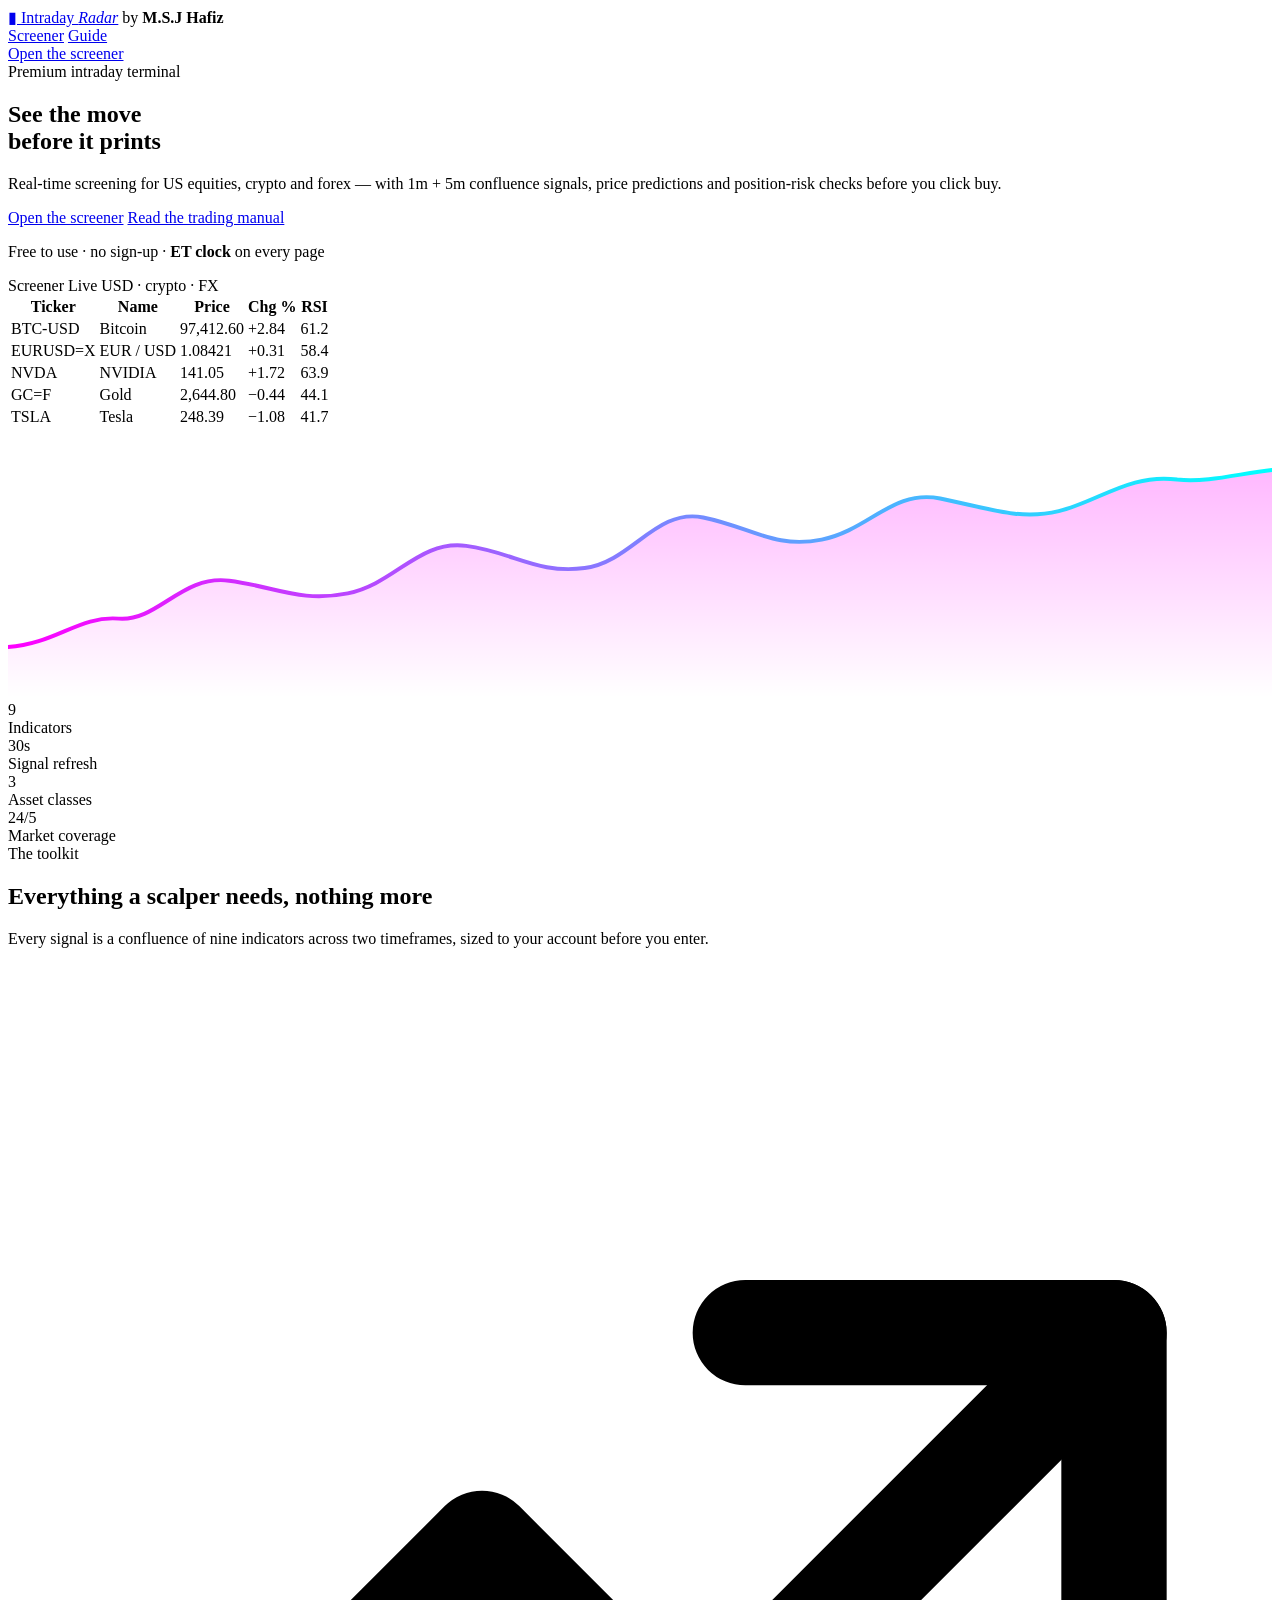
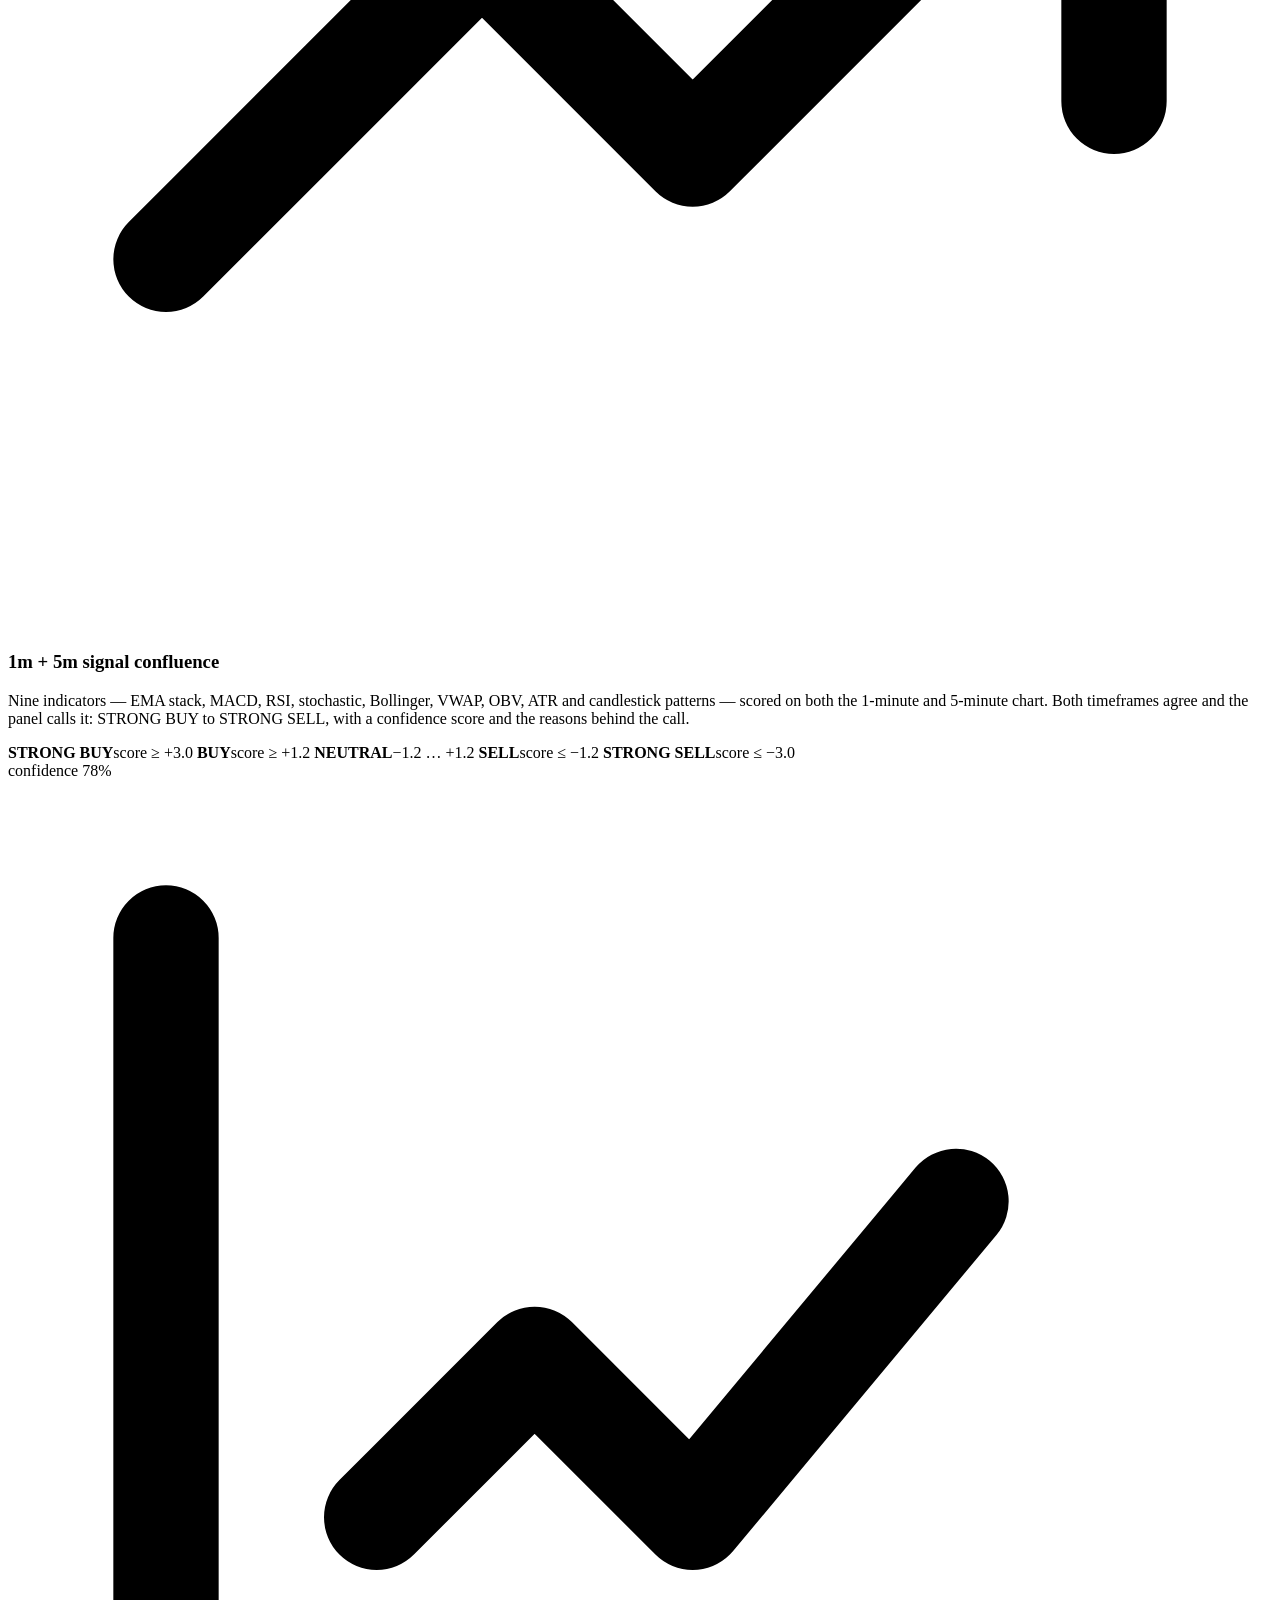
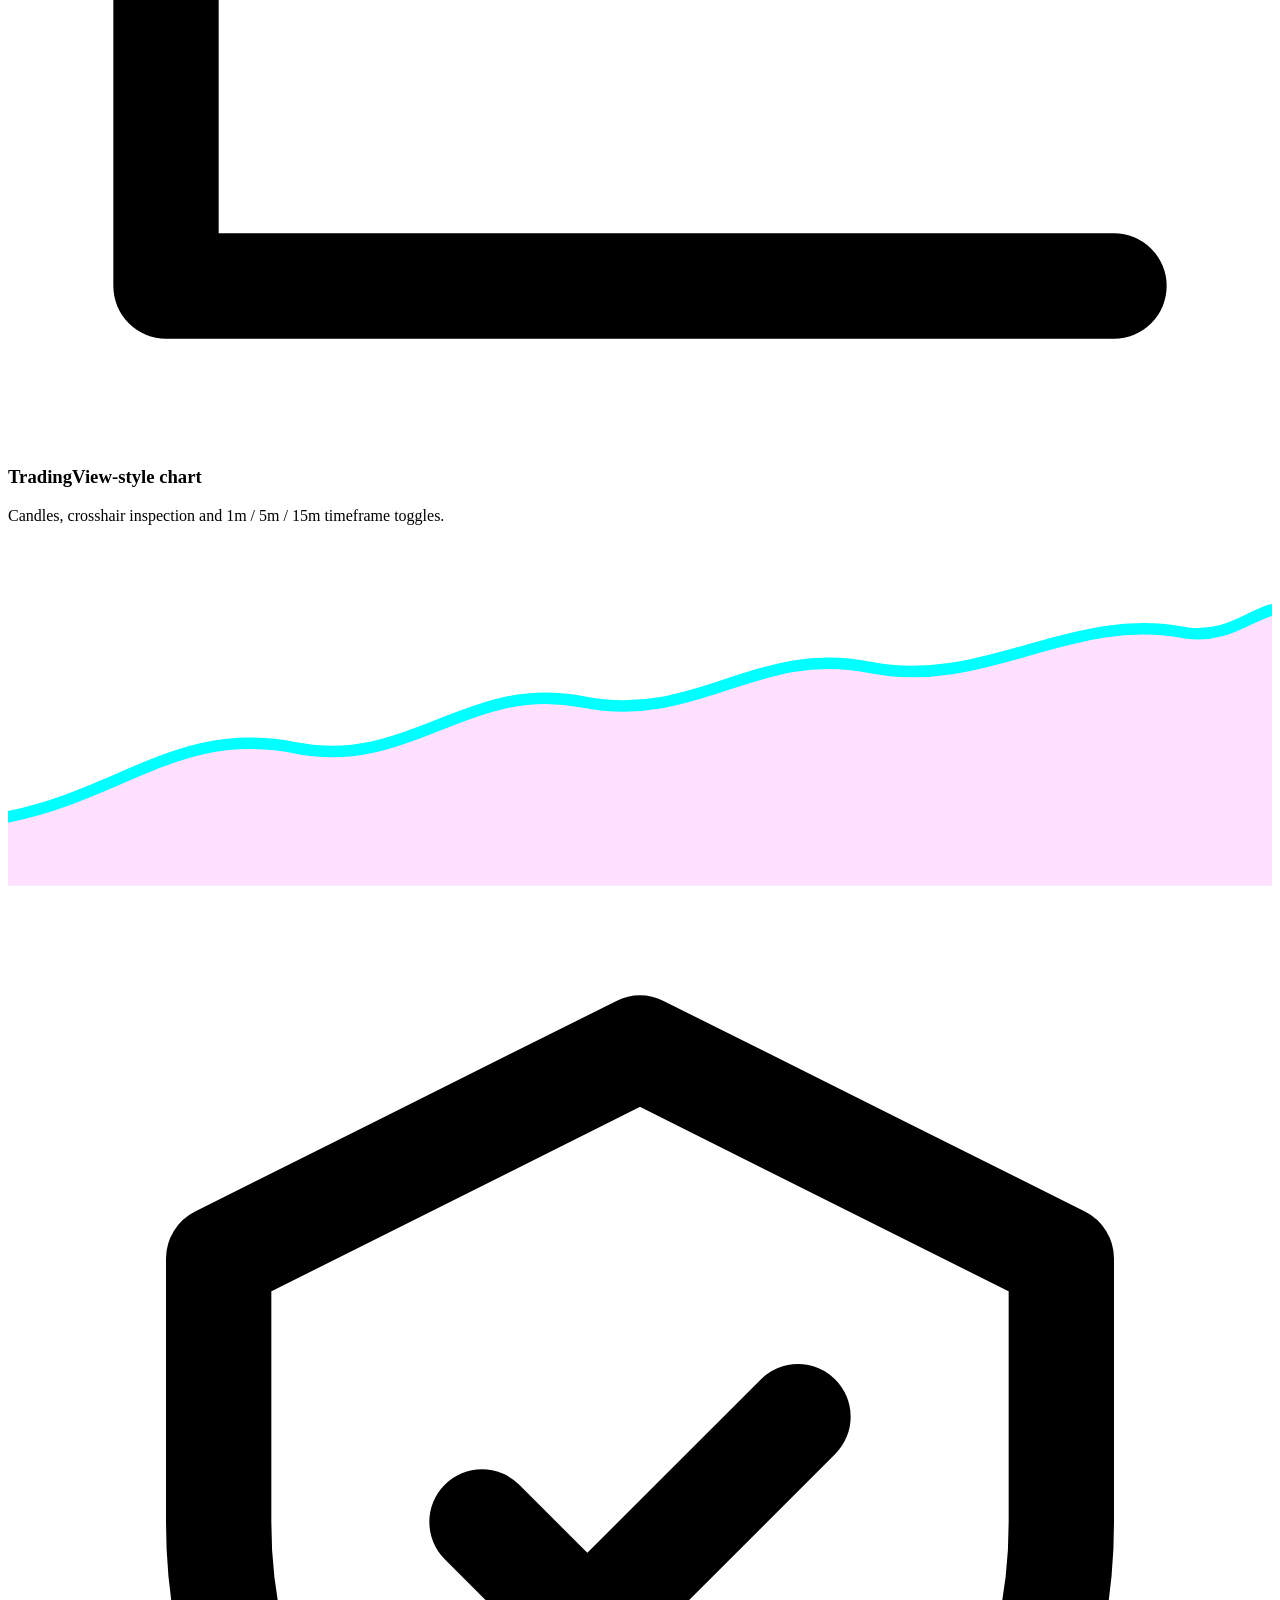
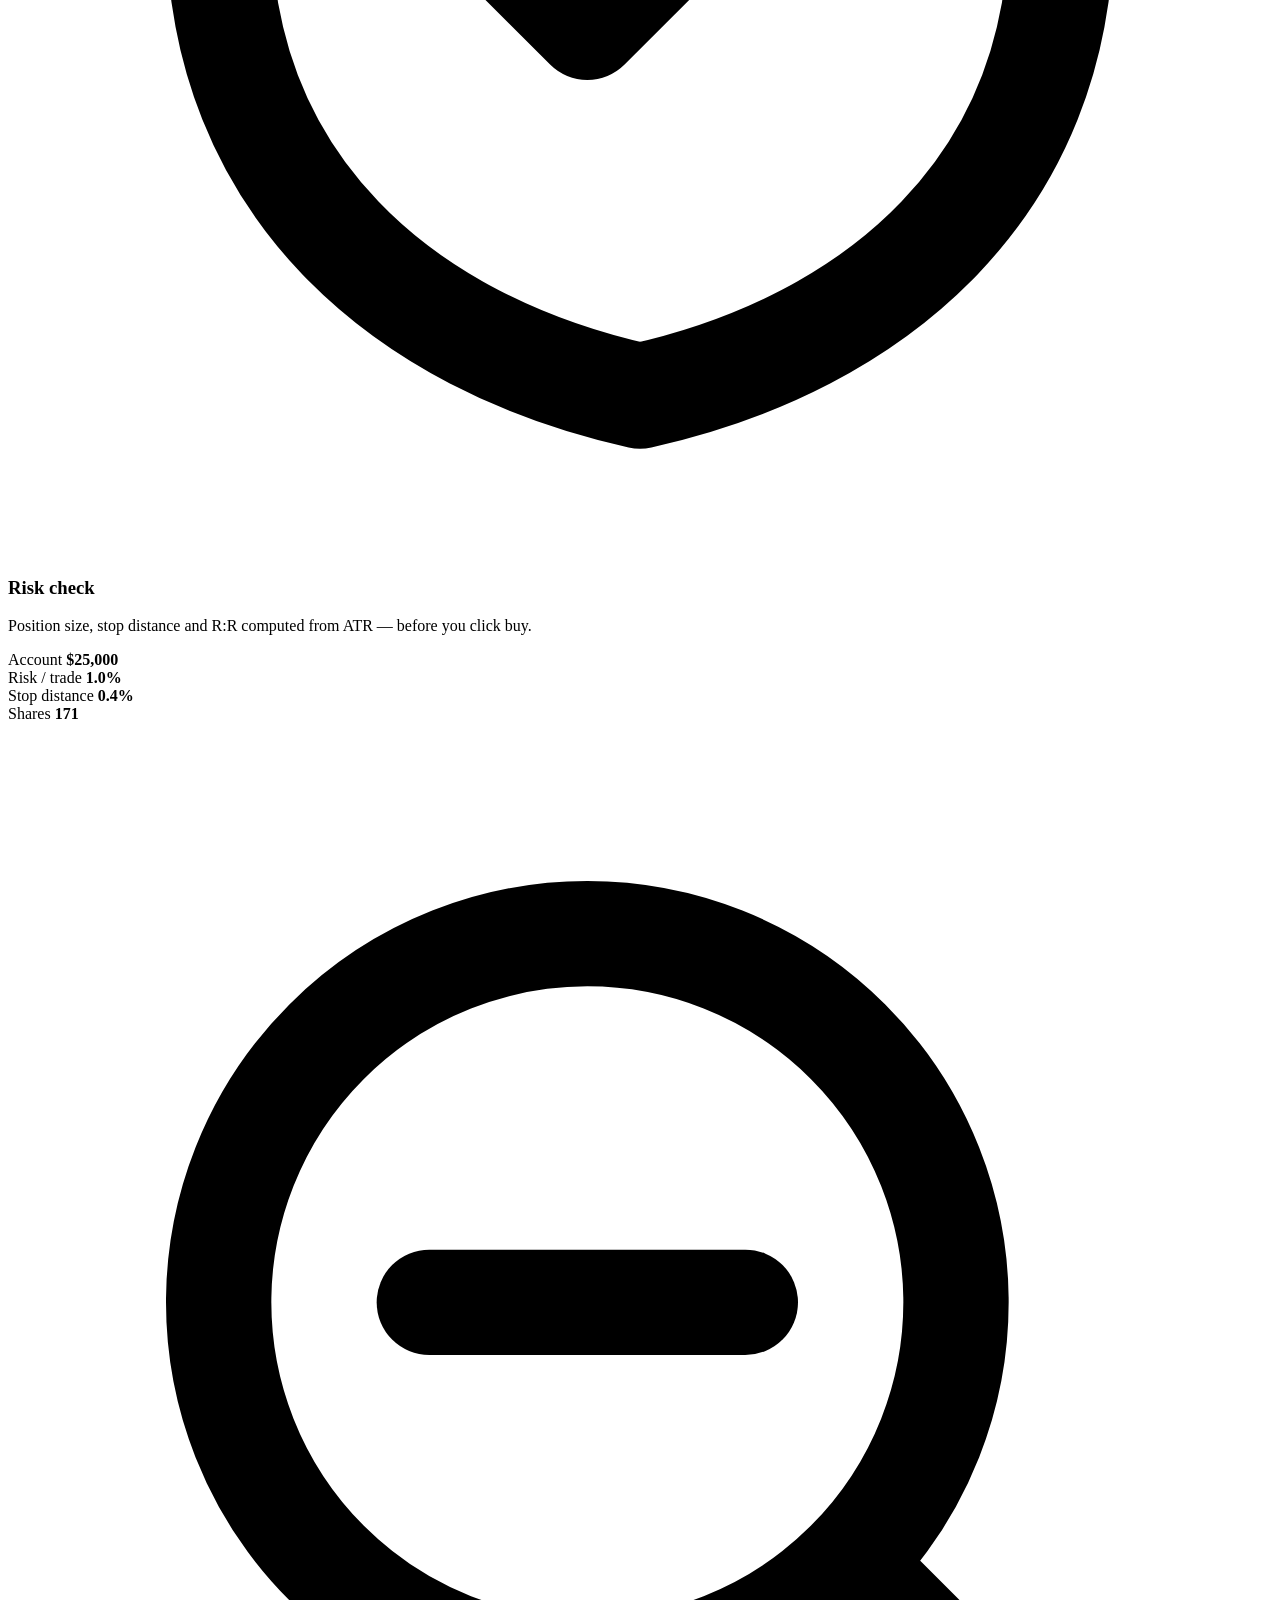
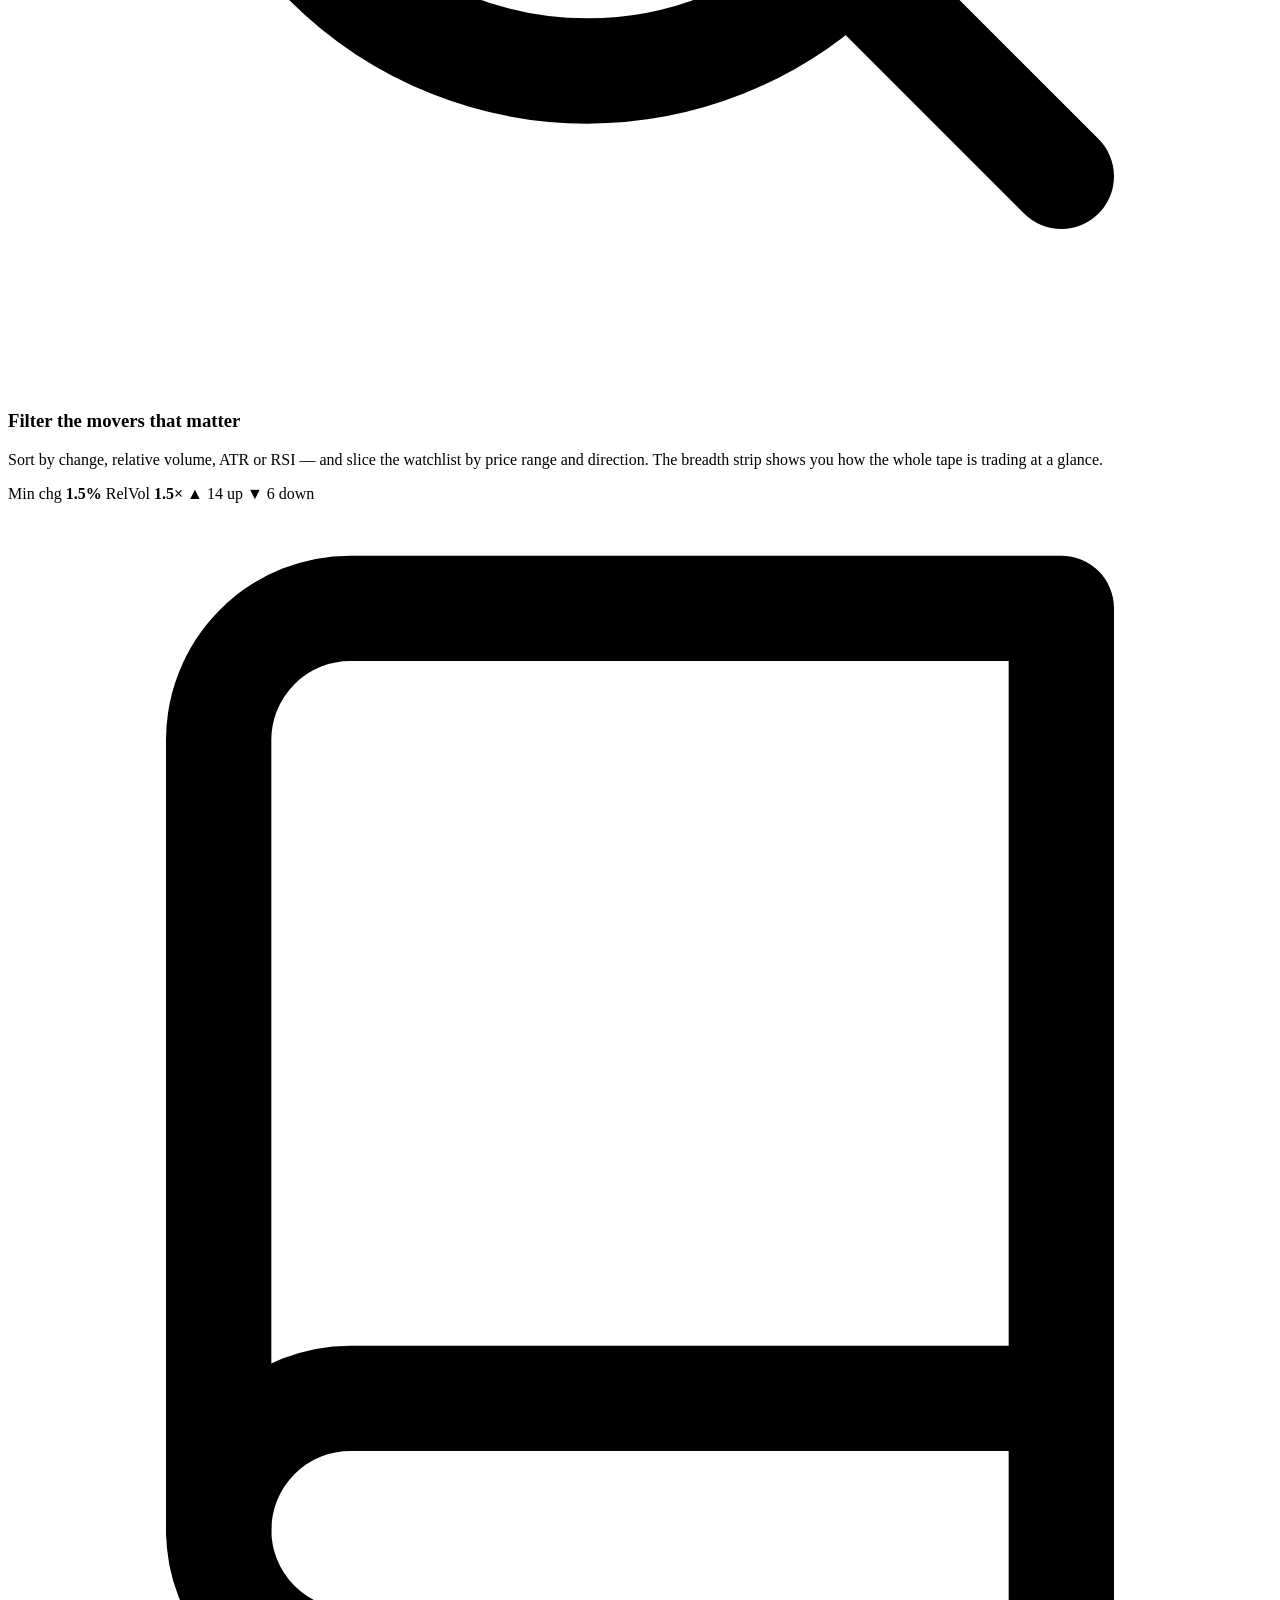
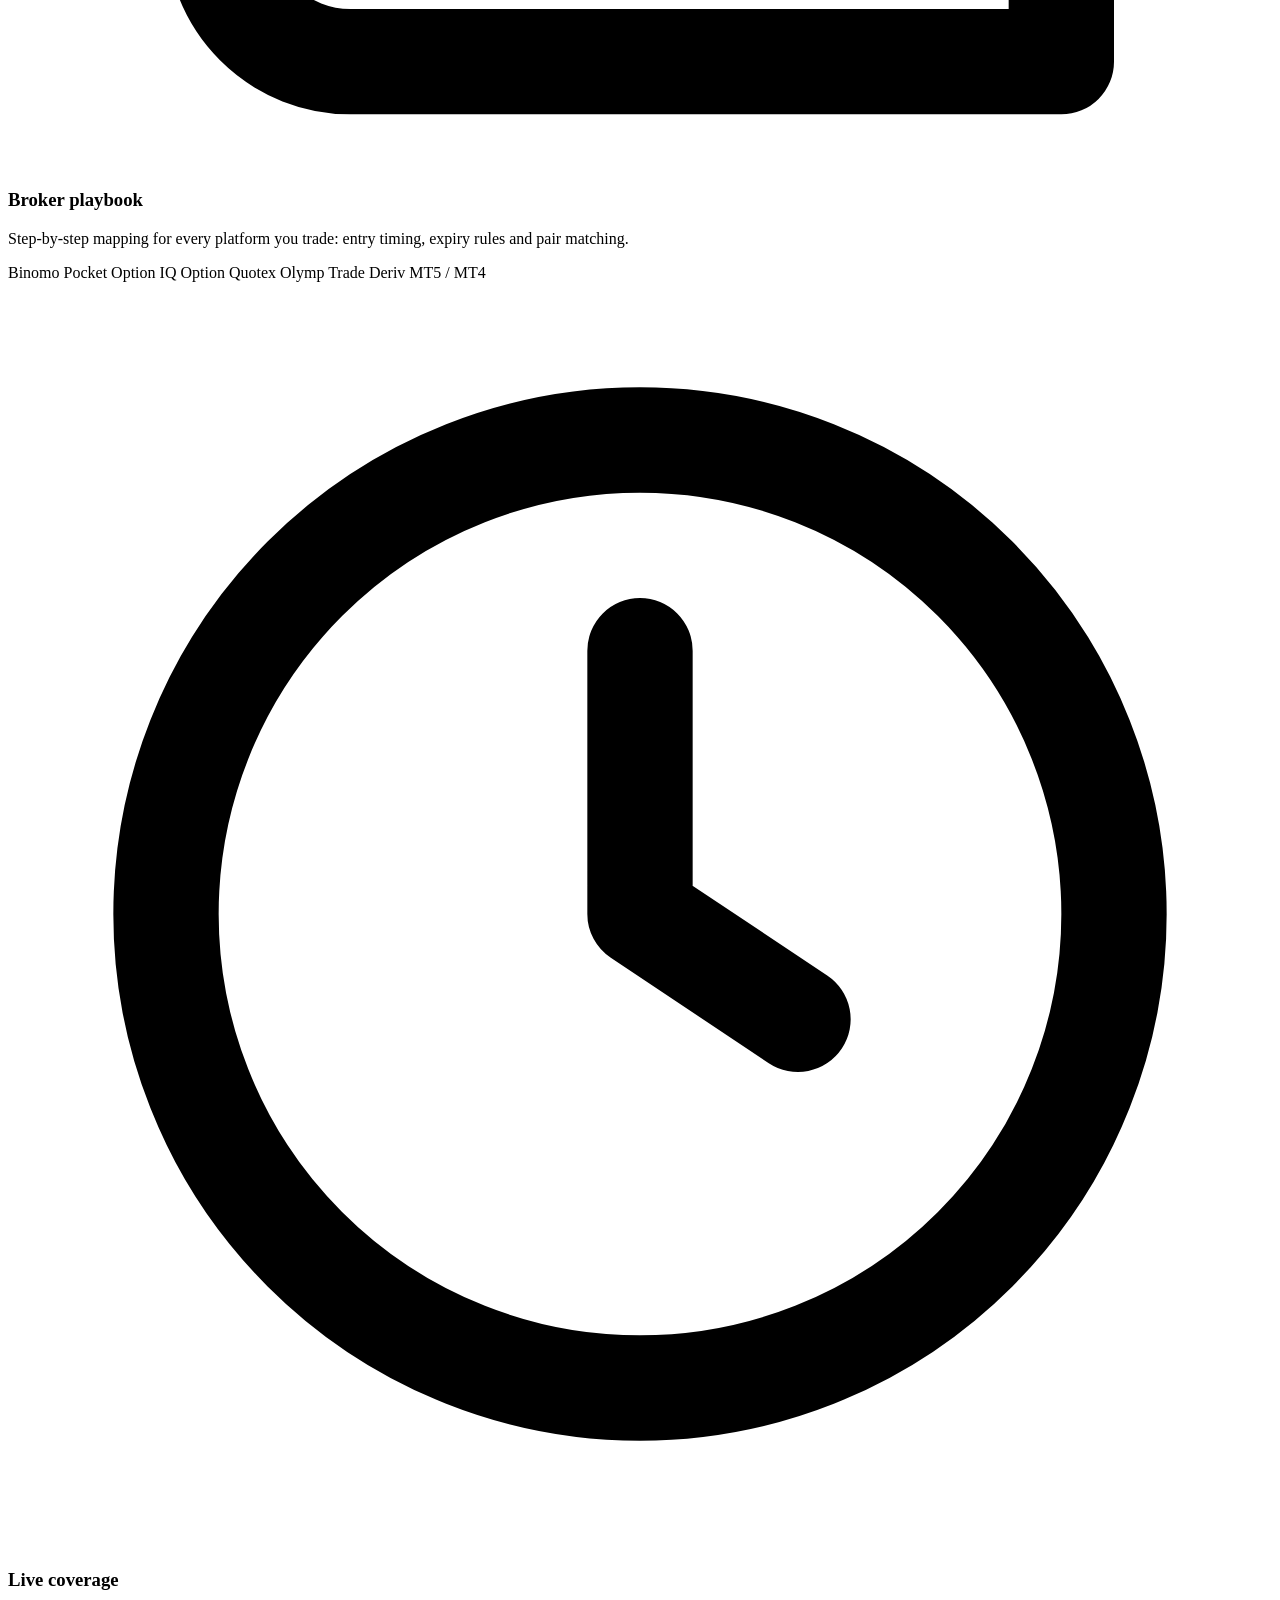
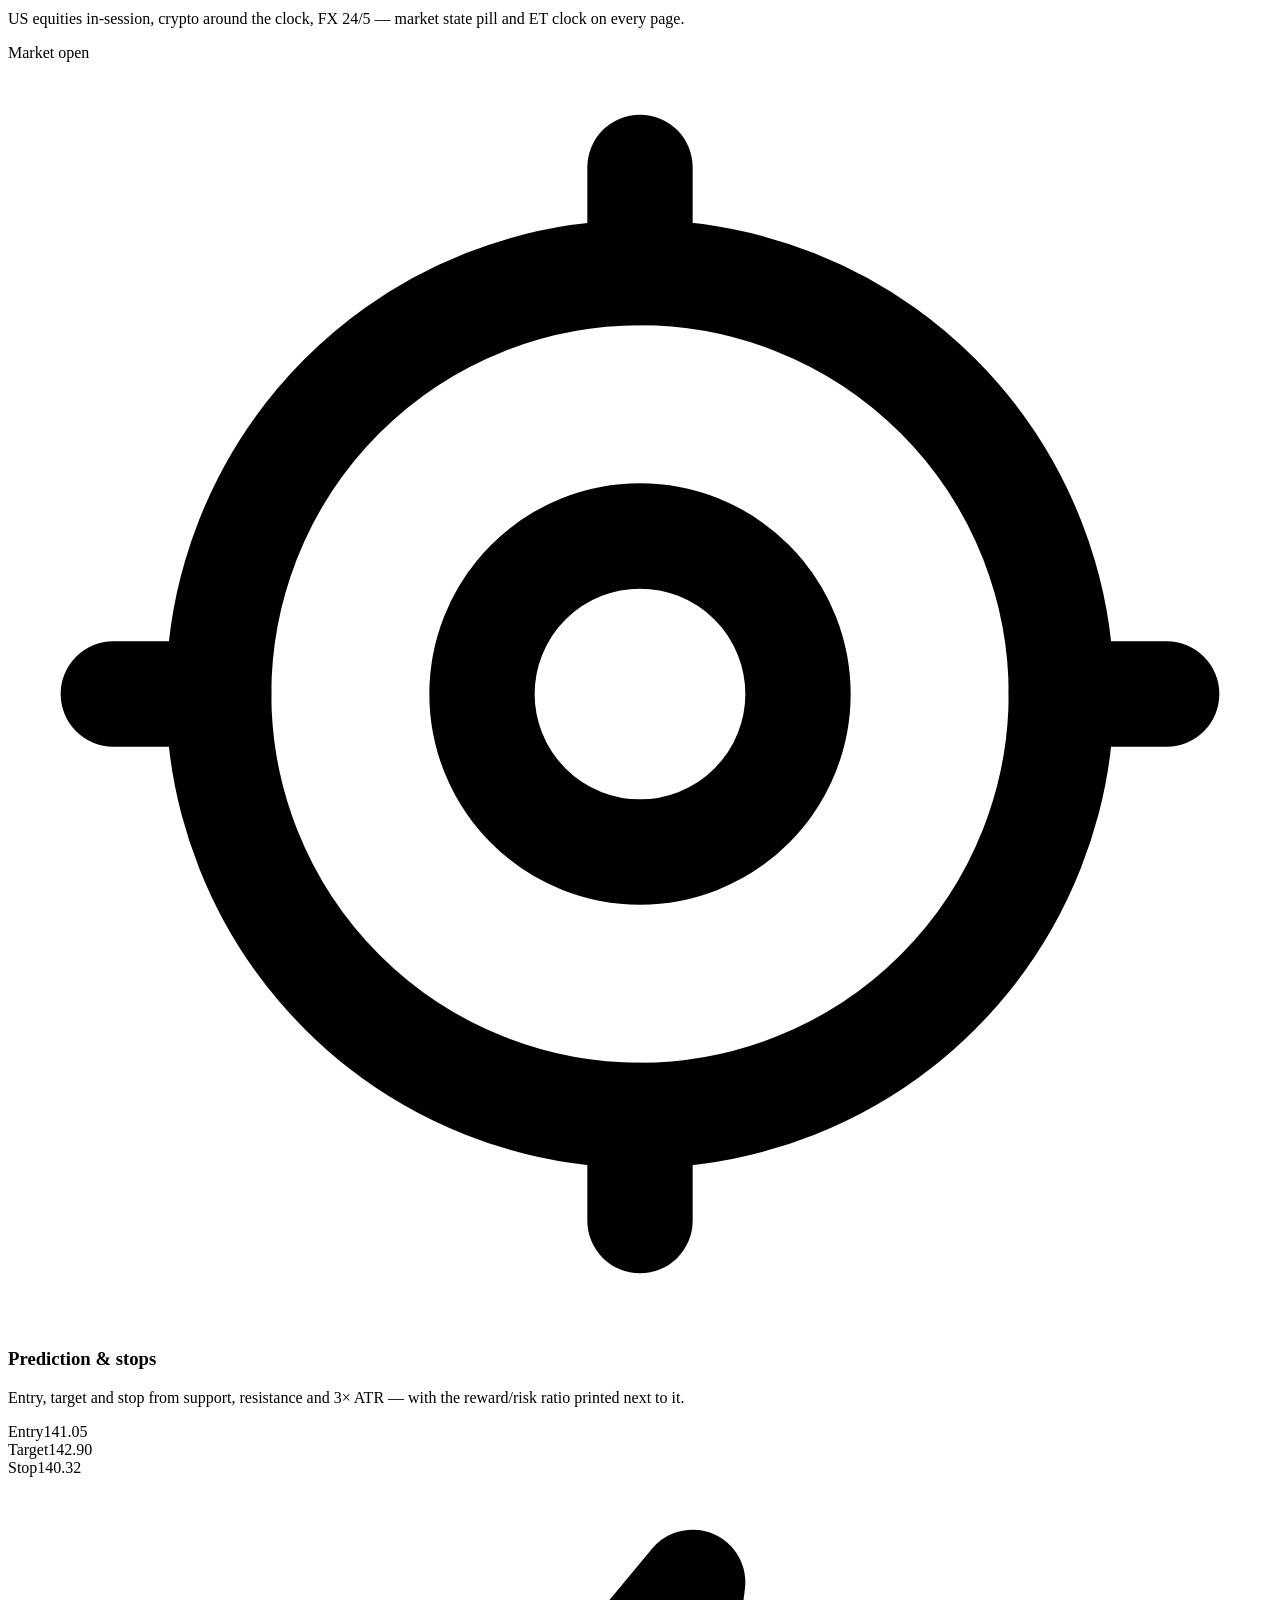
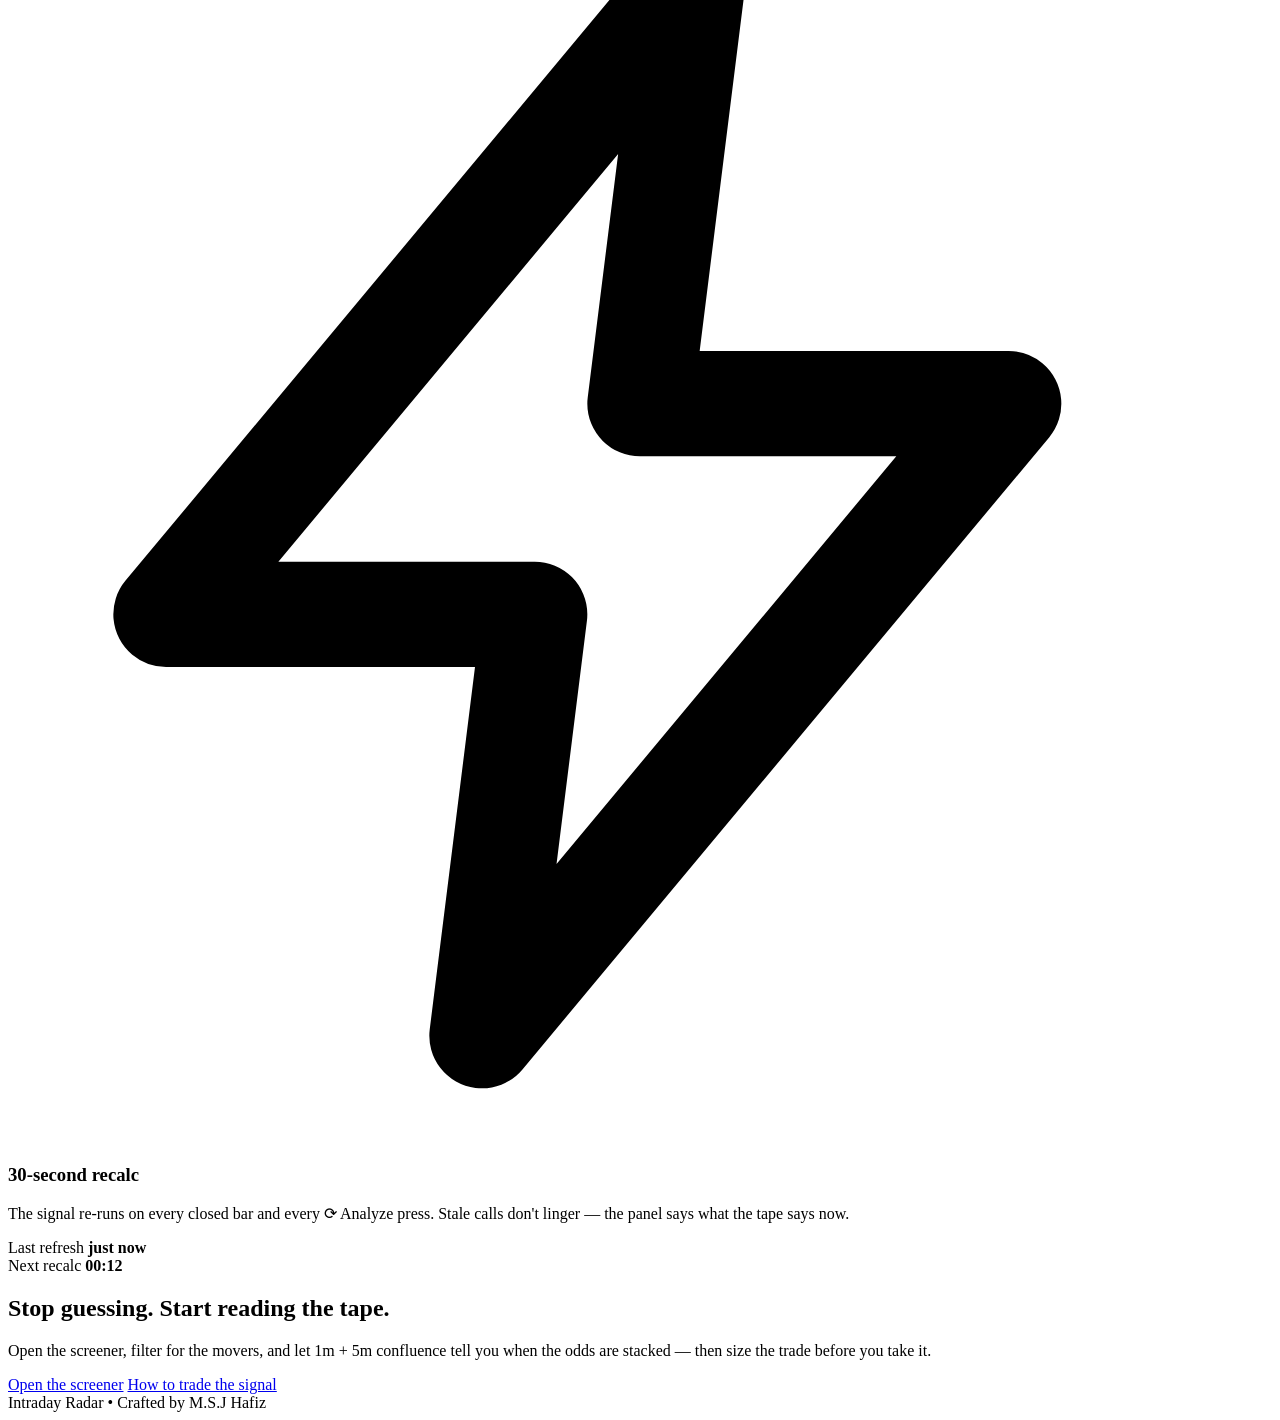
==== commit 47a5c86d: "Vaporwave/Outrun re-theme: neon CRT design system, Orbitron + Share Tech Mono" ====
--- a/public/index.html
+++ b/public/index.html
@@ -4,8 +4,8 @@
   <meta charset="utf-8">
   <meta name="viewport" content="width=device-width, initial-scale=1">
   <meta name="description" content="Intraday Radar — real-time screener for US equities, crypto and forex with multi-timeframe buy/sell signals, price predictions and position-risk checks.">
-  <meta name="theme-color" content="#050506">
-  <link rel="icon" type="image/svg+xml" href="data:image/svg+xml,%3Csvg xmlns='http://www.w3.org/2000/svg' viewBox='0 0 32 32'%3E%3Cdefs%3E%3ClinearGradient id='g' x1='0' y1='0' x2='1' y2='1'%3E%3Cstop offset='0' stop-color='%235e6ad2'/%3E%3Cstop offset='1' stop-color='%238b93e8'/%3E%3C/linearGradient%3E%3C/defs%3E%3Crect width='32' height='32' rx='8' fill='url(%23g)'/%3E%3Cpath d='M7 21 L12 13 L16 17 L20 10 L25 18' stroke='%230a0a0c' stroke-width='3' fill='none' stroke-linecap='round' stroke-linejoin='round'/%3E%3C/svg%3E">
+  <meta name="theme-color" content="#090014">
+  <link rel="icon" type="image/svg+xml" href="data:image/svg+xml,%3Csvg xmlns='http://www.w3.org/2000/svg' viewBox='0 0 32 32'%3E%3Cdefs%3E%3ClinearGradient id='g' x1='0' y1='0' x2='1' y2='1'%3E%3Cstop offset='0' stop-color='%23ff00ff'/%3E%3Cstop offset='1' stop-color='%2300ffff'/%3E%3C/linearGradient%3E%3C/defs%3E%3Crect width='32' height='32' fill='url(%23g)'/%3E%3Cpath d='M7 21 L12 13 L16 17 L20 10 L25 18' stroke='%23090014' stroke-width='3' fill='none' stroke-linecap='round' stroke-linejoin='round'/%3E%3C/svg%3E">
   <meta property="og:title" content="Intraday Radar — real-time trading signals">
   <meta property="og:description" content="Real-time intraday screener for US equities, crypto and forex with multi-timeframe buy/sell signals, price predictions and risk checks.">
   <meta property="og:type" content="website">
@@ -13,9 +13,9 @@
   <link rel="preconnect" href="https://fonts.googleapis.com">
   <link rel="preconnect" href="https://fonts.gstatic.com" crossorigin>
   <link rel="dns-prefetch" href="https://fonts.gstatic.com">
-  <link href="https://fonts.googleapis.com/css2?family=Inter:wght@400;500;600;700;800&family=JetBrains+Mono:wght@400;500;600;700&display=swap" rel="stylesheet">
-  <link rel="preload" href="/static/style.css?v=20" as="style">
-  <link rel="stylesheet" href="/static/style.css?v=20">
+  <link href="https://fonts.googleapis.com/css2?family=Orbitron:wght@400;500;700;900&family=Share+Tech+Mono&display=swap" rel="stylesheet">
+  <link rel="preload" href="/static/style.css?v=22" as="style">
+  <link rel="stylesheet" href="/static/style.css?v=22">
 </head>
 <body>
   <header class="topbar">
@@ -31,6 +31,8 @@
   </header>
 
   <section class="hero">
+    <div class="hero-sun" aria-hidden="true"></div>
+    <div class="hero-grid" aria-hidden="true"></div>
     <span class="hero-badge">Premium intraday terminal</span>
     <h1 class="hero-title">See the move<br>before it <span class="accent-span">prints</span></h1>
     <p class="hero-sub">Real-time screening for US equities, crypto and forex — with 1m + 5m confluence signals, price predictions and position-risk checks before you click buy.</p>
@@ -62,12 +64,12 @@
         <svg viewBox="0 0 800 170" preserveAspectRatio="none">
           <defs>
             <linearGradient id="sparkStroke" x1="0" y1="0" x2="1" y2="0">
-              <stop offset="0" stop-color="#5e6ad2"/>
-              <stop offset="1" stop-color="#a5adf2"/>
+              <stop offset="0" stop-color="#ff00ff"/>
+              <stop offset="1" stop-color="#00ffff"/>
             </linearGradient>
             <linearGradient id="sparkFill" x1="0" y1="0" x2="0" y2="1">
-              <stop offset="0" stop-color="#5e6ad2" stop-opacity="0.22"/>
-              <stop offset="1" stop-color="#5e6ad2" stop-opacity="0"/>
+              <stop offset="0" stop-color="#ff00ff" stop-opacity="0.28"/>
+              <stop offset="1" stop-color="#ff00ff" stop-opacity="0"/>
             </linearGradient>
           </defs>
           <path d="M0,138 C30,136 45,118 70,120 C95,122 110,92 140,96 C170,100 185,110 215,104 C245,98 260,70 290,74 C320,78 335,92 365,88 C395,84 410,50 440,56 C470,62 485,76 515,70 C545,64 560,38 590,44 C620,50 640,58 665,52 C690,46 710,28 740,32 C760,34 780,28 800,26 L800,170 L0,170 Z" fill="url(#sparkFill)"/>
@@ -119,8 +121,8 @@
         <p>Candles, crosshair inspection and 1m / 5m / 15m timeframe toggles.</p>
         <div class="hv-spark">
           <svg viewBox="0 0 220 60" preserveAspectRatio="none">
-            <path d="M0,48 C20,44 30,32 50,36 C70,40 80,24 100,28 C120,32 130,18 150,22 C170,26 185,12 205,16 C212,17 216,13 220,12 L220,60 L0,60 Z" fill="#5e6ad2" opacity="0.15"/>
-            <path d="M0,48 C20,44 30,32 50,36 C70,40 80,24 100,28 C120,32 130,18 150,22 C170,26 185,12 205,16 C212,17 216,13 220,12" fill="none" stroke="#8b93e8" stroke-width="2" stroke-linecap="round"/>
+            <path d="M0,48 C20,44 30,32 50,36 C70,40 80,24 100,28 C120,32 130,18 150,22 C170,26 185,12 205,16 C212,17 216,13 220,12 L220,60 L0,60 Z" fill="#ff00ff" opacity="0.12"/>
+            <path d="M0,48 C20,44 30,32 50,36 C70,40 80,24 100,28 C120,32 130,18 150,22 C170,26 185,12 205,16 C212,17 216,13 220,12" fill="none" stroke="#00ffff" stroke-width="2" stroke-linecap="round"/>
           </svg>
         </div>
       </div>
